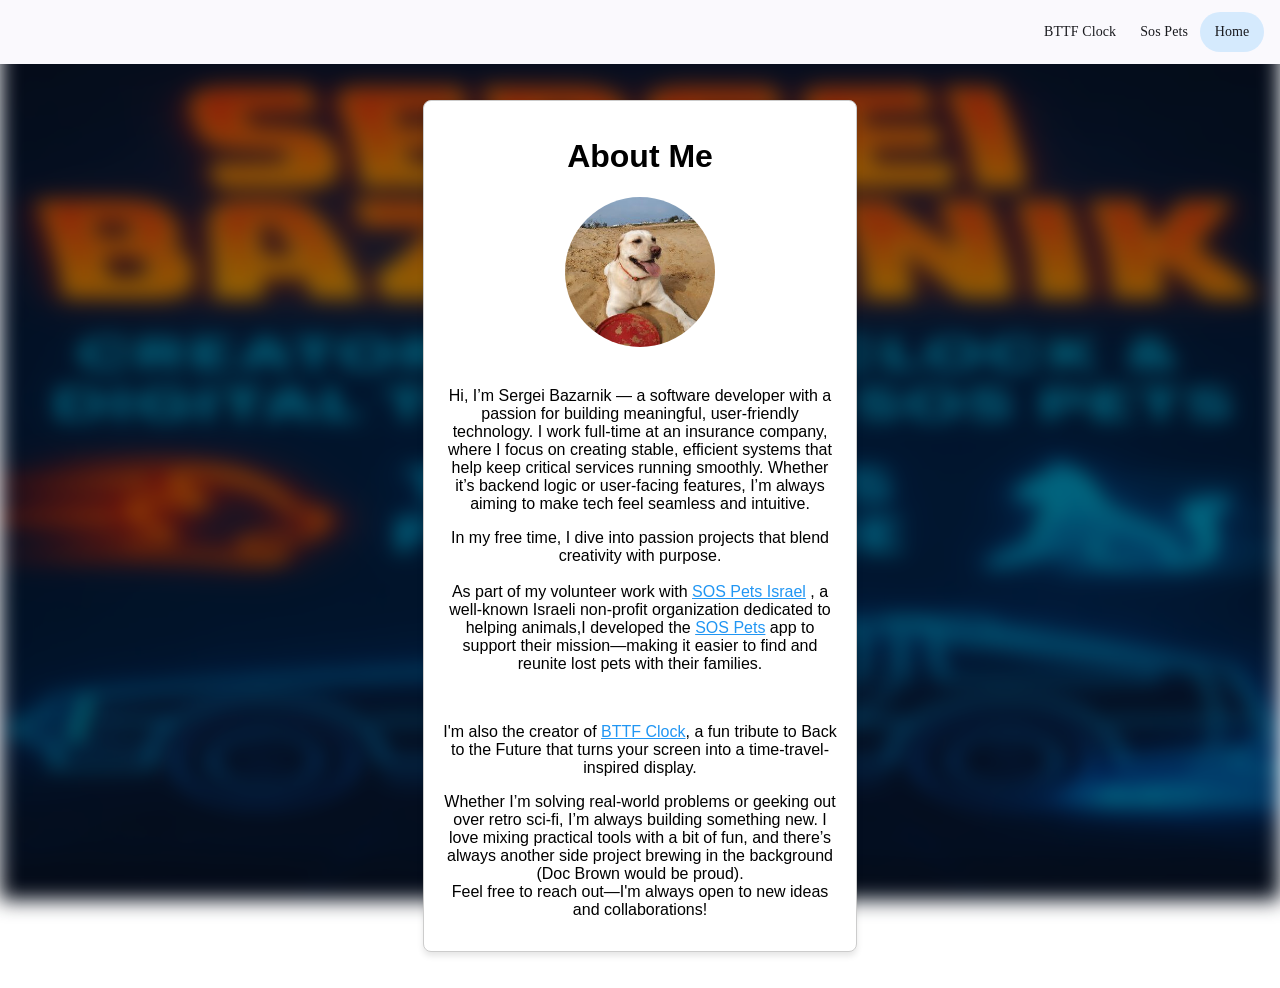
==== index.html @ aaac8e49 "Deploy 7b51c1b11f70f25786cac6f94bfe6b4cd865cd86" ====
<!doctype html>
<html lang="en" data-beasties-container>
<head><link rel="preconnect" href="https://fonts.gstatic.com" crossorigin>
  <meta charset="utf-8">
  <title>Sergei Bazarnik</title>
  <base href="/">
  <meta name="viewport" content="width=device-width, initial-scale=1">
<!-- Default (fallback) meta description -->
<meta name="description" content="Sergei Bazarnik is a software developer and creator of the BTTF Clock app. He also builds tools for SOS Pets, supporting animal rescue through technology." id="dynamic-description">


<!-- Open Graph (Facebook, LinkedIn) -->
<meta property="og:image" content="https://bazarnik.dev/assets/og_image.webp">
<meta property="og:image:type" content="image/webp">
<meta property="og:image:width" content="1200">
<meta property="og:image:height" content="630">

<meta property="og:url" content="https://bazarnik.dev/">
<meta property="og:type" content="website">
<meta property="og:title" content="Sergei Bazarnik — Developer of BTTF Clock and SOS Pets Apps">
<meta property="og:description" content="Sergei Bazarnik is the creator of the BTTF Clock app and developer of digital tools for SOS Pets. Explore time-traveling tech and meaningful software projects.">

<!-- Twitter Card -->
<meta name="twitter:image" content="https://bazarnik.dev/assets/twitter-card.webp">


<link rel="icon" type="image/x-icon" href="assets/favicon.ico">
  <style>@font-face{font-family:'Roboto';font-style:normal;font-weight:300;font-stretch:100%;font-display:swap;src:url(https://fonts.gstatic.com/s/roboto/v51/KFO7CnqEu92Fr1ME7kSn66aGLdTylUAMa3GUBGEe.woff2) format('woff2');unicode-range:U+0460-052F, U+1C80-1C8A, U+20B4, U+2DE0-2DFF, U+A640-A69F, U+FE2E-FE2F;}@font-face{font-family:'Roboto';font-style:normal;font-weight:300;font-stretch:100%;font-display:swap;src:url(https://fonts.gstatic.com/s/roboto/v51/KFO7CnqEu92Fr1ME7kSn66aGLdTylUAMa3iUBGEe.woff2) format('woff2');unicode-range:U+0301, U+0400-045F, U+0490-0491, U+04B0-04B1, U+2116;}@font-face{font-family:'Roboto';font-style:normal;font-weight:300;font-stretch:100%;font-display:swap;src:url(https://fonts.gstatic.com/s/roboto/v51/KFO7CnqEu92Fr1ME7kSn66aGLdTylUAMa3CUBGEe.woff2) format('woff2');unicode-range:U+1F00-1FFF;}@font-face{font-family:'Roboto';font-style:normal;font-weight:300;font-stretch:100%;font-display:swap;src:url(https://fonts.gstatic.com/s/roboto/v51/KFO7CnqEu92Fr1ME7kSn66aGLdTylUAMa3-UBGEe.woff2) format('woff2');unicode-range:U+0370-0377, U+037A-037F, U+0384-038A, U+038C, U+038E-03A1, U+03A3-03FF;}@font-face{font-family:'Roboto';font-style:normal;font-weight:300;font-stretch:100%;font-display:swap;src:url(https://fonts.gstatic.com/s/roboto/v51/KFO7CnqEu92Fr1ME7kSn66aGLdTylUAMawCUBGEe.woff2) format('woff2');unicode-range:U+0302-0303, U+0305, U+0307-0308, U+0310, U+0312, U+0315, U+031A, U+0326-0327, U+032C, U+032F-0330, U+0332-0333, U+0338, U+033A, U+0346, U+034D, U+0391-03A1, U+03A3-03A9, U+03B1-03C9, U+03D1, U+03D5-03D6, U+03F0-03F1, U+03F4-03F5, U+2016-2017, U+2034-2038, U+203C, U+2040, U+2043, U+2047, U+2050, U+2057, U+205F, U+2070-2071, U+2074-208E, U+2090-209C, U+20D0-20DC, U+20E1, U+20E5-20EF, U+2100-2112, U+2114-2115, U+2117-2121, U+2123-214F, U+2190, U+2192, U+2194-21AE, U+21B0-21E5, U+21F1-21F2, U+21F4-2211, U+2213-2214, U+2216-22FF, U+2308-230B, U+2310, U+2319, U+231C-2321, U+2336-237A, U+237C, U+2395, U+239B-23B7, U+23D0, U+23DC-23E1, U+2474-2475, U+25AF, U+25B3, U+25B7, U+25BD, U+25C1, U+25CA, U+25CC, U+25FB, U+266D-266F, U+27C0-27FF, U+2900-2AFF, U+2B0E-2B11, U+2B30-2B4C, U+2BFE, U+3030, U+FF5B, U+FF5D, U+1D400-1D7FF, U+1EE00-1EEFF;}@font-face{font-family:'Roboto';font-style:normal;font-weight:300;font-stretch:100%;font-display:swap;src:url(https://fonts.gstatic.com/s/roboto/v51/KFO7CnqEu92Fr1ME7kSn66aGLdTylUAMaxKUBGEe.woff2) format('woff2');unicode-range:U+0001-000C, U+000E-001F, U+007F-009F, U+20DD-20E0, U+20E2-20E4, U+2150-218F, U+2190, U+2192, U+2194-2199, U+21AF, U+21E6-21F0, U+21F3, U+2218-2219, U+2299, U+22C4-22C6, U+2300-243F, U+2440-244A, U+2460-24FF, U+25A0-27BF, U+2800-28FF, U+2921-2922, U+2981, U+29BF, U+29EB, U+2B00-2BFF, U+4DC0-4DFF, U+FFF9-FFFB, U+10140-1018E, U+10190-1019C, U+101A0, U+101D0-101FD, U+102E0-102FB, U+10E60-10E7E, U+1D2C0-1D2D3, U+1D2E0-1D37F, U+1F000-1F0FF, U+1F100-1F1AD, U+1F1E6-1F1FF, U+1F30D-1F30F, U+1F315, U+1F31C, U+1F31E, U+1F320-1F32C, U+1F336, U+1F378, U+1F37D, U+1F382, U+1F393-1F39F, U+1F3A7-1F3A8, U+1F3AC-1F3AF, U+1F3C2, U+1F3C4-1F3C6, U+1F3CA-1F3CE, U+1F3D4-1F3E0, U+1F3ED, U+1F3F1-1F3F3, U+1F3F5-1F3F7, U+1F408, U+1F415, U+1F41F, U+1F426, U+1F43F, U+1F441-1F442, U+1F444, U+1F446-1F449, U+1F44C-1F44E, U+1F453, U+1F46A, U+1F47D, U+1F4A3, U+1F4B0, U+1F4B3, U+1F4B9, U+1F4BB, U+1F4BF, U+1F4C8-1F4CB, U+1F4D6, U+1F4DA, U+1F4DF, U+1F4E3-1F4E6, U+1F4EA-1F4ED, U+1F4F7, U+1F4F9-1F4FB, U+1F4FD-1F4FE, U+1F503, U+1F507-1F50B, U+1F50D, U+1F512-1F513, U+1F53E-1F54A, U+1F54F-1F5FA, U+1F610, U+1F650-1F67F, U+1F687, U+1F68D, U+1F691, U+1F694, U+1F698, U+1F6AD, U+1F6B2, U+1F6B9-1F6BA, U+1F6BC, U+1F6C6-1F6CF, U+1F6D3-1F6D7, U+1F6E0-1F6EA, U+1F6F0-1F6F3, U+1F6F7-1F6FC, U+1F700-1F7FF, U+1F800-1F80B, U+1F810-1F847, U+1F850-1F859, U+1F860-1F887, U+1F890-1F8AD, U+1F8B0-1F8BB, U+1F8C0-1F8C1, U+1F900-1F90B, U+1F93B, U+1F946, U+1F984, U+1F996, U+1F9E9, U+1FA00-1FA6F, U+1FA70-1FA7C, U+1FA80-1FA89, U+1FA8F-1FAC6, U+1FACE-1FADC, U+1FADF-1FAE9, U+1FAF0-1FAF8, U+1FB00-1FBFF;}@font-face{font-family:'Roboto';font-style:normal;font-weight:300;font-stretch:100%;font-display:swap;src:url(https://fonts.gstatic.com/s/roboto/v51/KFO7CnqEu92Fr1ME7kSn66aGLdTylUAMa3OUBGEe.woff2) format('woff2');unicode-range:U+0102-0103, U+0110-0111, U+0128-0129, U+0168-0169, U+01A0-01A1, U+01AF-01B0, U+0300-0301, U+0303-0304, U+0308-0309, U+0323, U+0329, U+1EA0-1EF9, U+20AB;}@font-face{font-family:'Roboto';font-style:normal;font-weight:300;font-stretch:100%;font-display:swap;src:url(https://fonts.gstatic.com/s/roboto/v51/KFO7CnqEu92Fr1ME7kSn66aGLdTylUAMa3KUBGEe.woff2) format('woff2');unicode-range:U+0100-02BA, U+02BD-02C5, U+02C7-02CC, U+02CE-02D7, U+02DD-02FF, U+0304, U+0308, U+0329, U+1D00-1DBF, U+1E00-1E9F, U+1EF2-1EFF, U+2020, U+20A0-20AB, U+20AD-20C0, U+2113, U+2C60-2C7F, U+A720-A7FF;}@font-face{font-family:'Roboto';font-style:normal;font-weight:300;font-stretch:100%;font-display:swap;src:url(https://fonts.gstatic.com/s/roboto/v51/KFO7CnqEu92Fr1ME7kSn66aGLdTylUAMa3yUBA.woff2) format('woff2');unicode-range:U+0000-00FF, U+0131, U+0152-0153, U+02BB-02BC, U+02C6, U+02DA, U+02DC, U+0304, U+0308, U+0329, U+2000-206F, U+20AC, U+2122, U+2191, U+2193, U+2212, U+2215, U+FEFF, U+FFFD;}@font-face{font-family:'Roboto';font-style:normal;font-weight:400;font-stretch:100%;font-display:swap;src:url(https://fonts.gstatic.com/s/roboto/v51/KFO7CnqEu92Fr1ME7kSn66aGLdTylUAMa3GUBGEe.woff2) format('woff2');unicode-range:U+0460-052F, U+1C80-1C8A, U+20B4, U+2DE0-2DFF, U+A640-A69F, U+FE2E-FE2F;}@font-face{font-family:'Roboto';font-style:normal;font-weight:400;font-stretch:100%;font-display:swap;src:url(https://fonts.gstatic.com/s/roboto/v51/KFO7CnqEu92Fr1ME7kSn66aGLdTylUAMa3iUBGEe.woff2) format('woff2');unicode-range:U+0301, U+0400-045F, U+0490-0491, U+04B0-04B1, U+2116;}@font-face{font-family:'Roboto';font-style:normal;font-weight:400;font-stretch:100%;font-display:swap;src:url(https://fonts.gstatic.com/s/roboto/v51/KFO7CnqEu92Fr1ME7kSn66aGLdTylUAMa3CUBGEe.woff2) format('woff2');unicode-range:U+1F00-1FFF;}@font-face{font-family:'Roboto';font-style:normal;font-weight:400;font-stretch:100%;font-display:swap;src:url(https://fonts.gstatic.com/s/roboto/v51/KFO7CnqEu92Fr1ME7kSn66aGLdTylUAMa3-UBGEe.woff2) format('woff2');unicode-range:U+0370-0377, U+037A-037F, U+0384-038A, U+038C, U+038E-03A1, U+03A3-03FF;}@font-face{font-family:'Roboto';font-style:normal;font-weight:400;font-stretch:100%;font-display:swap;src:url(https://fonts.gstatic.com/s/roboto/v51/KFO7CnqEu92Fr1ME7kSn66aGLdTylUAMawCUBGEe.woff2) format('woff2');unicode-range:U+0302-0303, U+0305, U+0307-0308, U+0310, U+0312, U+0315, U+031A, U+0326-0327, U+032C, U+032F-0330, U+0332-0333, U+0338, U+033A, U+0346, U+034D, U+0391-03A1, U+03A3-03A9, U+03B1-03C9, U+03D1, U+03D5-03D6, U+03F0-03F1, U+03F4-03F5, U+2016-2017, U+2034-2038, U+203C, U+2040, U+2043, U+2047, U+2050, U+2057, U+205F, U+2070-2071, U+2074-208E, U+2090-209C, U+20D0-20DC, U+20E1, U+20E5-20EF, U+2100-2112, U+2114-2115, U+2117-2121, U+2123-214F, U+2190, U+2192, U+2194-21AE, U+21B0-21E5, U+21F1-21F2, U+21F4-2211, U+2213-2214, U+2216-22FF, U+2308-230B, U+2310, U+2319, U+231C-2321, U+2336-237A, U+237C, U+2395, U+239B-23B7, U+23D0, U+23DC-23E1, U+2474-2475, U+25AF, U+25B3, U+25B7, U+25BD, U+25C1, U+25CA, U+25CC, U+25FB, U+266D-266F, U+27C0-27FF, U+2900-2AFF, U+2B0E-2B11, U+2B30-2B4C, U+2BFE, U+3030, U+FF5B, U+FF5D, U+1D400-1D7FF, U+1EE00-1EEFF;}@font-face{font-family:'Roboto';font-style:normal;font-weight:400;font-stretch:100%;font-display:swap;src:url(https://fonts.gstatic.com/s/roboto/v51/KFO7CnqEu92Fr1ME7kSn66aGLdTylUAMaxKUBGEe.woff2) format('woff2');unicode-range:U+0001-000C, U+000E-001F, U+007F-009F, U+20DD-20E0, U+20E2-20E4, U+2150-218F, U+2190, U+2192, U+2194-2199, U+21AF, U+21E6-21F0, U+21F3, U+2218-2219, U+2299, U+22C4-22C6, U+2300-243F, U+2440-244A, U+2460-24FF, U+25A0-27BF, U+2800-28FF, U+2921-2922, U+2981, U+29BF, U+29EB, U+2B00-2BFF, U+4DC0-4DFF, U+FFF9-FFFB, U+10140-1018E, U+10190-1019C, U+101A0, U+101D0-101FD, U+102E0-102FB, U+10E60-10E7E, U+1D2C0-1D2D3, U+1D2E0-1D37F, U+1F000-1F0FF, U+1F100-1F1AD, U+1F1E6-1F1FF, U+1F30D-1F30F, U+1F315, U+1F31C, U+1F31E, U+1F320-1F32C, U+1F336, U+1F378, U+1F37D, U+1F382, U+1F393-1F39F, U+1F3A7-1F3A8, U+1F3AC-1F3AF, U+1F3C2, U+1F3C4-1F3C6, U+1F3CA-1F3CE, U+1F3D4-1F3E0, U+1F3ED, U+1F3F1-1F3F3, U+1F3F5-1F3F7, U+1F408, U+1F415, U+1F41F, U+1F426, U+1F43F, U+1F441-1F442, U+1F444, U+1F446-1F449, U+1F44C-1F44E, U+1F453, U+1F46A, U+1F47D, U+1F4A3, U+1F4B0, U+1F4B3, U+1F4B9, U+1F4BB, U+1F4BF, U+1F4C8-1F4CB, U+1F4D6, U+1F4DA, U+1F4DF, U+1F4E3-1F4E6, U+1F4EA-1F4ED, U+1F4F7, U+1F4F9-1F4FB, U+1F4FD-1F4FE, U+1F503, U+1F507-1F50B, U+1F50D, U+1F512-1F513, U+1F53E-1F54A, U+1F54F-1F5FA, U+1F610, U+1F650-1F67F, U+1F687, U+1F68D, U+1F691, U+1F694, U+1F698, U+1F6AD, U+1F6B2, U+1F6B9-1F6BA, U+1F6BC, U+1F6C6-1F6CF, U+1F6D3-1F6D7, U+1F6E0-1F6EA, U+1F6F0-1F6F3, U+1F6F7-1F6FC, U+1F700-1F7FF, U+1F800-1F80B, U+1F810-1F847, U+1F850-1F859, U+1F860-1F887, U+1F890-1F8AD, U+1F8B0-1F8BB, U+1F8C0-1F8C1, U+1F900-1F90B, U+1F93B, U+1F946, U+1F984, U+1F996, U+1F9E9, U+1FA00-1FA6F, U+1FA70-1FA7C, U+1FA80-1FA89, U+1FA8F-1FAC6, U+1FACE-1FADC, U+1FADF-1FAE9, U+1FAF0-1FAF8, U+1FB00-1FBFF;}@font-face{font-family:'Roboto';font-style:normal;font-weight:400;font-stretch:100%;font-display:swap;src:url(https://fonts.gstatic.com/s/roboto/v51/KFO7CnqEu92Fr1ME7kSn66aGLdTylUAMa3OUBGEe.woff2) format('woff2');unicode-range:U+0102-0103, U+0110-0111, U+0128-0129, U+0168-0169, U+01A0-01A1, U+01AF-01B0, U+0300-0301, U+0303-0304, U+0308-0309, U+0323, U+0329, U+1EA0-1EF9, U+20AB;}@font-face{font-family:'Roboto';font-style:normal;font-weight:400;font-stretch:100%;font-display:swap;src:url(https://fonts.gstatic.com/s/roboto/v51/KFO7CnqEu92Fr1ME7kSn66aGLdTylUAMa3KUBGEe.woff2) format('woff2');unicode-range:U+0100-02BA, U+02BD-02C5, U+02C7-02CC, U+02CE-02D7, U+02DD-02FF, U+0304, U+0308, U+0329, U+1D00-1DBF, U+1E00-1E9F, U+1EF2-1EFF, U+2020, U+20A0-20AB, U+20AD-20C0, U+2113, U+2C60-2C7F, U+A720-A7FF;}@font-face{font-family:'Roboto';font-style:normal;font-weight:400;font-stretch:100%;font-display:swap;src:url(https://fonts.gstatic.com/s/roboto/v51/KFO7CnqEu92Fr1ME7kSn66aGLdTylUAMa3yUBA.woff2) format('woff2');unicode-range:U+0000-00FF, U+0131, U+0152-0153, U+02BB-02BC, U+02C6, U+02DA, U+02DC, U+0304, U+0308, U+0329, U+2000-206F, U+20AC, U+2122, U+2191, U+2193, U+2212, U+2215, U+FEFF, U+FFFD;}@font-face{font-family:'Roboto';font-style:normal;font-weight:500;font-stretch:100%;font-display:swap;src:url(https://fonts.gstatic.com/s/roboto/v51/KFO7CnqEu92Fr1ME7kSn66aGLdTylUAMa3GUBGEe.woff2) format('woff2');unicode-range:U+0460-052F, U+1C80-1C8A, U+20B4, U+2DE0-2DFF, U+A640-A69F, U+FE2E-FE2F;}@font-face{font-family:'Roboto';font-style:normal;font-weight:500;font-stretch:100%;font-display:swap;src:url(https://fonts.gstatic.com/s/roboto/v51/KFO7CnqEu92Fr1ME7kSn66aGLdTylUAMa3iUBGEe.woff2) format('woff2');unicode-range:U+0301, U+0400-045F, U+0490-0491, U+04B0-04B1, U+2116;}@font-face{font-family:'Roboto';font-style:normal;font-weight:500;font-stretch:100%;font-display:swap;src:url(https://fonts.gstatic.com/s/roboto/v51/KFO7CnqEu92Fr1ME7kSn66aGLdTylUAMa3CUBGEe.woff2) format('woff2');unicode-range:U+1F00-1FFF;}@font-face{font-family:'Roboto';font-style:normal;font-weight:500;font-stretch:100%;font-display:swap;src:url(https://fonts.gstatic.com/s/roboto/v51/KFO7CnqEu92Fr1ME7kSn66aGLdTylUAMa3-UBGEe.woff2) format('woff2');unicode-range:U+0370-0377, U+037A-037F, U+0384-038A, U+038C, U+038E-03A1, U+03A3-03FF;}@font-face{font-family:'Roboto';font-style:normal;font-weight:500;font-stretch:100%;font-display:swap;src:url(https://fonts.gstatic.com/s/roboto/v51/KFO7CnqEu92Fr1ME7kSn66aGLdTylUAMawCUBGEe.woff2) format('woff2');unicode-range:U+0302-0303, U+0305, U+0307-0308, U+0310, U+0312, U+0315, U+031A, U+0326-0327, U+032C, U+032F-0330, U+0332-0333, U+0338, U+033A, U+0346, U+034D, U+0391-03A1, U+03A3-03A9, U+03B1-03C9, U+03D1, U+03D5-03D6, U+03F0-03F1, U+03F4-03F5, U+2016-2017, U+2034-2038, U+203C, U+2040, U+2043, U+2047, U+2050, U+2057, U+205F, U+2070-2071, U+2074-208E, U+2090-209C, U+20D0-20DC, U+20E1, U+20E5-20EF, U+2100-2112, U+2114-2115, U+2117-2121, U+2123-214F, U+2190, U+2192, U+2194-21AE, U+21B0-21E5, U+21F1-21F2, U+21F4-2211, U+2213-2214, U+2216-22FF, U+2308-230B, U+2310, U+2319, U+231C-2321, U+2336-237A, U+237C, U+2395, U+239B-23B7, U+23D0, U+23DC-23E1, U+2474-2475, U+25AF, U+25B3, U+25B7, U+25BD, U+25C1, U+25CA, U+25CC, U+25FB, U+266D-266F, U+27C0-27FF, U+2900-2AFF, U+2B0E-2B11, U+2B30-2B4C, U+2BFE, U+3030, U+FF5B, U+FF5D, U+1D400-1D7FF, U+1EE00-1EEFF;}@font-face{font-family:'Roboto';font-style:normal;font-weight:500;font-stretch:100%;font-display:swap;src:url(https://fonts.gstatic.com/s/roboto/v51/KFO7CnqEu92Fr1ME7kSn66aGLdTylUAMaxKUBGEe.woff2) format('woff2');unicode-range:U+0001-000C, U+000E-001F, U+007F-009F, U+20DD-20E0, U+20E2-20E4, U+2150-218F, U+2190, U+2192, U+2194-2199, U+21AF, U+21E6-21F0, U+21F3, U+2218-2219, U+2299, U+22C4-22C6, U+2300-243F, U+2440-244A, U+2460-24FF, U+25A0-27BF, U+2800-28FF, U+2921-2922, U+2981, U+29BF, U+29EB, U+2B00-2BFF, U+4DC0-4DFF, U+FFF9-FFFB, U+10140-1018E, U+10190-1019C, U+101A0, U+101D0-101FD, U+102E0-102FB, U+10E60-10E7E, U+1D2C0-1D2D3, U+1D2E0-1D37F, U+1F000-1F0FF, U+1F100-1F1AD, U+1F1E6-1F1FF, U+1F30D-1F30F, U+1F315, U+1F31C, U+1F31E, U+1F320-1F32C, U+1F336, U+1F378, U+1F37D, U+1F382, U+1F393-1F39F, U+1F3A7-1F3A8, U+1F3AC-1F3AF, U+1F3C2, U+1F3C4-1F3C6, U+1F3CA-1F3CE, U+1F3D4-1F3E0, U+1F3ED, U+1F3F1-1F3F3, U+1F3F5-1F3F7, U+1F408, U+1F415, U+1F41F, U+1F426, U+1F43F, U+1F441-1F442, U+1F444, U+1F446-1F449, U+1F44C-1F44E, U+1F453, U+1F46A, U+1F47D, U+1F4A3, U+1F4B0, U+1F4B3, U+1F4B9, U+1F4BB, U+1F4BF, U+1F4C8-1F4CB, U+1F4D6, U+1F4DA, U+1F4DF, U+1F4E3-1F4E6, U+1F4EA-1F4ED, U+1F4F7, U+1F4F9-1F4FB, U+1F4FD-1F4FE, U+1F503, U+1F507-1F50B, U+1F50D, U+1F512-1F513, U+1F53E-1F54A, U+1F54F-1F5FA, U+1F610, U+1F650-1F67F, U+1F687, U+1F68D, U+1F691, U+1F694, U+1F698, U+1F6AD, U+1F6B2, U+1F6B9-1F6BA, U+1F6BC, U+1F6C6-1F6CF, U+1F6D3-1F6D7, U+1F6E0-1F6EA, U+1F6F0-1F6F3, U+1F6F7-1F6FC, U+1F700-1F7FF, U+1F800-1F80B, U+1F810-1F847, U+1F850-1F859, U+1F860-1F887, U+1F890-1F8AD, U+1F8B0-1F8BB, U+1F8C0-1F8C1, U+1F900-1F90B, U+1F93B, U+1F946, U+1F984, U+1F996, U+1F9E9, U+1FA00-1FA6F, U+1FA70-1FA7C, U+1FA80-1FA89, U+1FA8F-1FAC6, U+1FACE-1FADC, U+1FADF-1FAE9, U+1FAF0-1FAF8, U+1FB00-1FBFF;}@font-face{font-family:'Roboto';font-style:normal;font-weight:500;font-stretch:100%;font-display:swap;src:url(https://fonts.gstatic.com/s/roboto/v51/KFO7CnqEu92Fr1ME7kSn66aGLdTylUAMa3OUBGEe.woff2) format('woff2');unicode-range:U+0102-0103, U+0110-0111, U+0128-0129, U+0168-0169, U+01A0-01A1, U+01AF-01B0, U+0300-0301, U+0303-0304, U+0308-0309, U+0323, U+0329, U+1EA0-1EF9, U+20AB;}@font-face{font-family:'Roboto';font-style:normal;font-weight:500;font-stretch:100%;font-display:swap;src:url(https://fonts.gstatic.com/s/roboto/v51/KFO7CnqEu92Fr1ME7kSn66aGLdTylUAMa3KUBGEe.woff2) format('woff2');unicode-range:U+0100-02BA, U+02BD-02C5, U+02C7-02CC, U+02CE-02D7, U+02DD-02FF, U+0304, U+0308, U+0329, U+1D00-1DBF, U+1E00-1E9F, U+1EF2-1EFF, U+2020, U+20A0-20AB, U+20AD-20C0, U+2113, U+2C60-2C7F, U+A720-A7FF;}@font-face{font-family:'Roboto';font-style:normal;font-weight:500;font-stretch:100%;font-display:swap;src:url(https://fonts.gstatic.com/s/roboto/v51/KFO7CnqEu92Fr1ME7kSn66aGLdTylUAMa3yUBA.woff2) format('woff2');unicode-range:U+0000-00FF, U+0131, U+0152-0153, U+02BB-02BC, U+02C6, U+02DA, U+02DC, U+0304, U+0308, U+0329, U+2000-206F, U+20AC, U+2122, U+2191, U+2193, U+2212, U+2215, U+FEFF, U+FFFD;}</style>
  <style>@font-face{font-family:'Material Icons';font-style:normal;font-weight:400;src:url(https://fonts.gstatic.com/s/materialicons/v145/flUhRq6tzZclQEJ-Vdg-IuiaDsNc.woff2) format('woff2');}.material-icons{font-family:'Material Icons';font-weight:normal;font-style:normal;font-size:24px;line-height:1;letter-spacing:normal;text-transform:none;display:inline-block;white-space:nowrap;word-wrap:normal;direction:ltr;-webkit-font-feature-settings:'liga';-webkit-font-smoothing:antialiased;}</style>
<style>html{--mat-sys-background:#faf9fd;--mat-sys-error:#ba1a1a;--mat-sys-error-container:#ffdad6;--mat-sys-inverse-on-surface:#f2f0f4;--mat-sys-inverse-primary:#abc7ff;--mat-sys-inverse-surface:#2f3033;--mat-sys-on-background:#1a1b1f;--mat-sys-on-error:#ffffff;--mat-sys-on-error-container:#410002;--mat-sys-on-primary:#ffffff;--mat-sys-on-primary-container:#001b3f;--mat-sys-on-primary-fixed:#001b3f;--mat-sys-on-primary-fixed-variant:#00458f;--mat-sys-on-secondary:#ffffff;--mat-sys-on-secondary-container:#131c2b;--mat-sys-on-secondary-fixed:#131c2b;--mat-sys-on-secondary-fixed-variant:#3e4759;--mat-sys-on-surface:#1a1b1f;--mat-sys-on-surface-variant:#44474e;--mat-sys-on-tertiary:#ffffff;--mat-sys-on-tertiary-container:#00006e;--mat-sys-on-tertiary-fixed:#00006e;--mat-sys-on-tertiary-fixed-variant:#0000ef;--mat-sys-outline:#74777f;--mat-sys-outline-variant:#c4c6d0;--mat-sys-primary:#005cbb;--mat-sys-primary-container:#d7e3ff;--mat-sys-primary-fixed:#d7e3ff;--mat-sys-primary-fixed-dim:#abc7ff;--mat-sys-scrim:#000000;--mat-sys-secondary:#565e71;--mat-sys-secondary-container:#dae2f9;--mat-sys-secondary-fixed:#dae2f9;--mat-sys-secondary-fixed-dim:#bec6dc;--mat-sys-shadow:#000000;--mat-sys-surface:#faf9fd;--mat-sys-surface-bright:#faf9fd;--mat-sys-surface-container:#efedf0;--mat-sys-surface-container-high:#e9e7eb;--mat-sys-surface-container-highest:#e3e2e6;--mat-sys-surface-container-low:#f4f3f6;--mat-sys-surface-container-lowest:#ffffff;--mat-sys-surface-dim:#dbd9dd;--mat-sys-surface-tint:#005cbb;--mat-sys-surface-variant:#e0e2ec;--mat-sys-tertiary:#343dff;--mat-sys-tertiary-container:#e0e0ff;--mat-sys-tertiary-fixed:#e0e0ff;--mat-sys-tertiary-fixed-dim:#bec2ff;--mat-sys-neutral-variant20:#2d3038;--mat-sys-neutral10:#1a1b1f}html{--mat-sys-level0:0px 0px 0px 0px rgba(0, 0, 0, .2), 0px 0px 0px 0px rgba(0, 0, 0, .14), 0px 0px 0px 0px rgba(0, 0, 0, .12)}html{--mat-sys-level1:0px 2px 1px -1px rgba(0, 0, 0, .2), 0px 1px 1px 0px rgba(0, 0, 0, .14), 0px 1px 3px 0px rgba(0, 0, 0, .12)}html{--mat-sys-level2:0px 3px 3px -2px rgba(0, 0, 0, .2), 0px 3px 4px 0px rgba(0, 0, 0, .14), 0px 1px 8px 0px rgba(0, 0, 0, .12)}html{--mat-sys-level3:0px 3px 5px -1px rgba(0, 0, 0, .2), 0px 6px 10px 0px rgba(0, 0, 0, .14), 0px 1px 18px 0px rgba(0, 0, 0, .12)}html{--mat-sys-level4:0px 5px 5px -3px rgba(0, 0, 0, .2), 0px 8px 10px 1px rgba(0, 0, 0, .14), 0px 3px 14px 2px rgba(0, 0, 0, .12)}html{--mat-sys-level5:0px 7px 8px -4px rgba(0, 0, 0, .2), 0px 12px 17px 2px rgba(0, 0, 0, .14), 0px 5px 22px 4px rgba(0, 0, 0, .12)}html{--mat-sys-body-large:400 1rem / 1.5rem Roboto;--mat-sys-body-large-font:Roboto;--mat-sys-body-large-line-height:1.5rem;--mat-sys-body-large-size:1rem;--mat-sys-body-large-tracking:.031rem;--mat-sys-body-large-weight:400;--mat-sys-body-medium:400 .875rem / 1.25rem Roboto;--mat-sys-body-medium-font:Roboto;--mat-sys-body-medium-line-height:1.25rem;--mat-sys-body-medium-size:.875rem;--mat-sys-body-medium-tracking:.016rem;--mat-sys-body-medium-weight:400;--mat-sys-body-small:400 .75rem / 1rem Roboto;--mat-sys-body-small-font:Roboto;--mat-sys-body-small-line-height:1rem;--mat-sys-body-small-size:.75rem;--mat-sys-body-small-tracking:.025rem;--mat-sys-body-small-weight:400;--mat-sys-display-large:400 3.562rem / 4rem Roboto;--mat-sys-display-large-font:Roboto;--mat-sys-display-large-line-height:4rem;--mat-sys-display-large-size:3.562rem;--mat-sys-display-large-tracking:-.016rem;--mat-sys-display-large-weight:400;--mat-sys-display-medium:400 2.812rem / 3.25rem Roboto;--mat-sys-display-medium-font:Roboto;--mat-sys-display-medium-line-height:3.25rem;--mat-sys-display-medium-size:2.812rem;--mat-sys-display-medium-tracking:0;--mat-sys-display-medium-weight:400;--mat-sys-display-small:400 2.25rem / 2.75rem Roboto;--mat-sys-display-small-font:Roboto;--mat-sys-display-small-line-height:2.75rem;--mat-sys-display-small-size:2.25rem;--mat-sys-display-small-tracking:0;--mat-sys-display-small-weight:400;--mat-sys-headline-large:400 2rem / 2.5rem Roboto;--mat-sys-headline-large-font:Roboto;--mat-sys-headline-large-line-height:2.5rem;--mat-sys-headline-large-size:2rem;--mat-sys-headline-large-tracking:0;--mat-sys-headline-large-weight:400;--mat-sys-headline-medium:400 1.75rem / 2.25rem Roboto;--mat-sys-headline-medium-font:Roboto;--mat-sys-headline-medium-line-height:2.25rem;--mat-sys-headline-medium-size:1.75rem;--mat-sys-headline-medium-tracking:0;--mat-sys-headline-medium-weight:400;--mat-sys-headline-small:400 1.5rem / 2rem Roboto;--mat-sys-headline-small-font:Roboto;--mat-sys-headline-small-line-height:2rem;--mat-sys-headline-small-size:1.5rem;--mat-sys-headline-small-tracking:0;--mat-sys-headline-small-weight:400;--mat-sys-label-large:500 .875rem / 1.25rem Roboto;--mat-sys-label-large-font:Roboto;--mat-sys-label-large-line-height:1.25rem;--mat-sys-label-large-size:.875rem;--mat-sys-label-large-tracking:.006rem;--mat-sys-label-large-weight:500;--mat-sys-label-large-weight-prominent:700;--mat-sys-label-medium:500 .75rem / 1rem Roboto;--mat-sys-label-medium-font:Roboto;--mat-sys-label-medium-line-height:1rem;--mat-sys-label-medium-size:.75rem;--mat-sys-label-medium-tracking:.031rem;--mat-sys-label-medium-weight:500;--mat-sys-label-medium-weight-prominent:700;--mat-sys-label-small:500 .688rem / 1rem Roboto;--mat-sys-label-small-font:Roboto;--mat-sys-label-small-line-height:1rem;--mat-sys-label-small-size:.688rem;--mat-sys-label-small-tracking:.031rem;--mat-sys-label-small-weight:500;--mat-sys-title-large:400 1.375rem / 1.75rem Roboto;--mat-sys-title-large-font:Roboto;--mat-sys-title-large-line-height:1.75rem;--mat-sys-title-large-size:1.375rem;--mat-sys-title-large-tracking:0;--mat-sys-title-large-weight:400;--mat-sys-title-medium:500 1rem / 1.5rem Roboto;--mat-sys-title-medium-font:Roboto;--mat-sys-title-medium-line-height:1.5rem;--mat-sys-title-medium-size:1rem;--mat-sys-title-medium-tracking:.009rem;--mat-sys-title-medium-weight:500;--mat-sys-title-small:500 .875rem / 1.25rem Roboto;--mat-sys-title-small-font:Roboto;--mat-sys-title-small-line-height:1.25rem;--mat-sys-title-small-size:.875rem;--mat-sys-title-small-tracking:.006rem;--mat-sys-title-small-weight:500}html{--mat-sys-corner-extra-large:28px;--mat-sys-corner-extra-large-top:28px 28px 0 0;--mat-sys-corner-extra-small:4px;--mat-sys-corner-extra-small-top:4px 4px 0 0;--mat-sys-corner-full:9999px;--mat-sys-corner-large:16px;--mat-sys-corner-large-end:0 16px 16px 0;--mat-sys-corner-large-start:16px 0 0 16px;--mat-sys-corner-large-top:16px 16px 0 0;--mat-sys-corner-medium:12px;--mat-sys-corner-none:0;--mat-sys-corner-small:8px}html{--mat-sys-dragged-state-layer-opacity:.16;--mat-sys-focus-state-layer-opacity:.12;--mat-sys-hover-state-layer-opacity:.08;--mat-sys-pressed-state-layer-opacity:.12}html,body{height:100%}body{margin:0;font-family:Roboto,Helvetica Neue,sans-serif}html{overflow-y:scroll}</style><link rel="stylesheet" href="styles-27AC4ARD.css" media="print" onload="this.media='all'"><noscript><link rel="stylesheet" href="styles-27AC4ARD.css"></noscript></head>

<body class="mat-typography">
  <app-root></app-root>
<link rel="modulepreload" href="chunk-IHS64O62.js"><script src="polyfills-LC3OKXYN.js" type="module"></script><script src="main-DA4S7MY3.js" type="module"></script></body>
</html>
---- styles-27AC4ARD.css ----
html{--mat-sys-background: #faf9fd;--mat-sys-error: #ba1a1a;--mat-sys-error-container: #ffdad6;--mat-sys-inverse-on-surface: #f2f0f4;--mat-sys-inverse-primary: #abc7ff;--mat-sys-inverse-surface: #2f3033;--mat-sys-on-background: #1a1b1f;--mat-sys-on-error: #ffffff;--mat-sys-on-error-container: #410002;--mat-sys-on-primary: #ffffff;--mat-sys-on-primary-container: #001b3f;--mat-sys-on-primary-fixed: #001b3f;--mat-sys-on-primary-fixed-variant: #00458f;--mat-sys-on-secondary: #ffffff;--mat-sys-on-secondary-container: #131c2b;--mat-sys-on-secondary-fixed: #131c2b;--mat-sys-on-secondary-fixed-variant: #3e4759;--mat-sys-on-surface: #1a1b1f;--mat-sys-on-surface-variant: #44474e;--mat-sys-on-tertiary: #ffffff;--mat-sys-on-tertiary-container: #00006e;--mat-sys-on-tertiary-fixed: #00006e;--mat-sys-on-tertiary-fixed-variant: #0000ef;--mat-sys-outline: #74777f;--mat-sys-outline-variant: #c4c6d0;--mat-sys-primary: #005cbb;--mat-sys-primary-container: #d7e3ff;--mat-sys-primary-fixed: #d7e3ff;--mat-sys-primary-fixed-dim: #abc7ff;--mat-sys-scrim: #000000;--mat-sys-secondary: #565e71;--mat-sys-secondary-container: #dae2f9;--mat-sys-secondary-fixed: #dae2f9;--mat-sys-secondary-fixed-dim: #bec6dc;--mat-sys-shadow: #000000;--mat-sys-surface: #faf9fd;--mat-sys-surface-bright: #faf9fd;--mat-sys-surface-container: #efedf0;--mat-sys-surface-container-high: #e9e7eb;--mat-sys-surface-container-highest: #e3e2e6;--mat-sys-surface-container-low: #f4f3f6;--mat-sys-surface-container-lowest: #ffffff;--mat-sys-surface-dim: #dbd9dd;--mat-sys-surface-tint: #005cbb;--mat-sys-surface-variant: #e0e2ec;--mat-sys-tertiary: #343dff;--mat-sys-tertiary-container: #e0e0ff;--mat-sys-tertiary-fixed: #e0e0ff;--mat-sys-tertiary-fixed-dim: #bec2ff;--mat-sys-neutral-variant20: #2d3038;--mat-sys-neutral10: #1a1b1f}html{--mat-sys-level0: 0px 0px 0px 0px rgba(0, 0, 0, .2), 0px 0px 0px 0px rgba(0, 0, 0, .14), 0px 0px 0px 0px rgba(0, 0, 0, .12)}html{--mat-sys-level1: 0px 2px 1px -1px rgba(0, 0, 0, .2), 0px 1px 1px 0px rgba(0, 0, 0, .14), 0px 1px 3px 0px rgba(0, 0, 0, .12)}html{--mat-sys-level2: 0px 3px 3px -2px rgba(0, 0, 0, .2), 0px 3px 4px 0px rgba(0, 0, 0, .14), 0px 1px 8px 0px rgba(0, 0, 0, .12)}html{--mat-sys-level3: 0px 3px 5px -1px rgba(0, 0, 0, .2), 0px 6px 10px 0px rgba(0, 0, 0, .14), 0px 1px 18px 0px rgba(0, 0, 0, .12)}html{--mat-sys-level4: 0px 5px 5px -3px rgba(0, 0, 0, .2), 0px 8px 10px 1px rgba(0, 0, 0, .14), 0px 3px 14px 2px rgba(0, 0, 0, .12)}html{--mat-sys-level5: 0px 7px 8px -4px rgba(0, 0, 0, .2), 0px 12px 17px 2px rgba(0, 0, 0, .14), 0px 5px 22px 4px rgba(0, 0, 0, .12)}html{--mat-sys-body-large: 400 1rem / 1.5rem Roboto;--mat-sys-body-large-font: Roboto;--mat-sys-body-large-line-height: 1.5rem;--mat-sys-body-large-size: 1rem;--mat-sys-body-large-tracking: .031rem;--mat-sys-body-large-weight: 400;--mat-sys-body-medium: 400 .875rem / 1.25rem Roboto;--mat-sys-body-medium-font: Roboto;--mat-sys-body-medium-line-height: 1.25rem;--mat-sys-body-medium-size: .875rem;--mat-sys-body-medium-tracking: .016rem;--mat-sys-body-medium-weight: 400;--mat-sys-body-small: 400 .75rem / 1rem Roboto;--mat-sys-body-small-font: Roboto;--mat-sys-body-small-line-height: 1rem;--mat-sys-body-small-size: .75rem;--mat-sys-body-small-tracking: .025rem;--mat-sys-body-small-weight: 400;--mat-sys-display-large: 400 3.562rem / 4rem Roboto;--mat-sys-display-large-font: Roboto;--mat-sys-display-large-line-height: 4rem;--mat-sys-display-large-size: 3.562rem;--mat-sys-display-large-tracking: -.016rem;--mat-sys-display-large-weight: 400;--mat-sys-display-medium: 400 2.812rem / 3.25rem Roboto;--mat-sys-display-medium-font: Roboto;--mat-sys-display-medium-line-height: 3.25rem;--mat-sys-display-medium-size: 2.812rem;--mat-sys-display-medium-tracking: 0;--mat-sys-display-medium-weight: 400;--mat-sys-display-small: 400 2.25rem / 2.75rem Roboto;--mat-sys-display-small-font: Roboto;--mat-sys-display-small-line-height: 2.75rem;--mat-sys-display-small-size: 2.25rem;--mat-sys-display-small-tracking: 0;--mat-sys-display-small-weight: 400;--mat-sys-headline-large: 400 2rem / 2.5rem Roboto;--mat-sys-headline-large-font: Roboto;--mat-sys-headline-large-line-height: 2.5rem;--mat-sys-headline-large-size: 2rem;--mat-sys-headline-large-tracking: 0;--mat-sys-headline-large-weight: 400;--mat-sys-headline-medium: 400 1.75rem / 2.25rem Roboto;--mat-sys-headline-medium-font: Roboto;--mat-sys-headline-medium-line-height: 2.25rem;--mat-sys-headline-medium-size: 1.75rem;--mat-sys-headline-medium-tracking: 0;--mat-sys-headline-medium-weight: 400;--mat-sys-headline-small: 400 1.5rem / 2rem Roboto;--mat-sys-headline-small-font: Roboto;--mat-sys-headline-small-line-height: 2rem;--mat-sys-headline-small-size: 1.5rem;--mat-sys-headline-small-tracking: 0;--mat-sys-headline-small-weight: 400;--mat-sys-label-large: 500 .875rem / 1.25rem Roboto;--mat-sys-label-large-font: Roboto;--mat-sys-label-large-line-height: 1.25rem;--mat-sys-label-large-size: .875rem;--mat-sys-label-large-tracking: .006rem;--mat-sys-label-large-weight: 500;--mat-sys-label-large-weight-prominent: 700;--mat-sys-label-medium: 500 .75rem / 1rem Roboto;--mat-sys-label-medium-font: Roboto;--mat-sys-label-medium-line-height: 1rem;--mat-sys-label-medium-size: .75rem;--mat-sys-label-medium-tracking: .031rem;--mat-sys-label-medium-weight: 500;--mat-sys-label-medium-weight-prominent: 700;--mat-sys-label-small: 500 .688rem / 1rem Roboto;--mat-sys-label-small-font: Roboto;--mat-sys-label-small-line-height: 1rem;--mat-sys-label-small-size: .688rem;--mat-sys-label-small-tracking: .031rem;--mat-sys-label-small-weight: 500;--mat-sys-title-large: 400 1.375rem / 1.75rem Roboto;--mat-sys-title-large-font: Roboto;--mat-sys-title-large-line-height: 1.75rem;--mat-sys-title-large-size: 1.375rem;--mat-sys-title-large-tracking: 0;--mat-sys-title-large-weight: 400;--mat-sys-title-medium: 500 1rem / 1.5rem Roboto;--mat-sys-title-medium-font: Roboto;--mat-sys-title-medium-line-height: 1.5rem;--mat-sys-title-medium-size: 1rem;--mat-sys-title-medium-tracking: .009rem;--mat-sys-title-medium-weight: 500;--mat-sys-title-small: 500 .875rem / 1.25rem Roboto;--mat-sys-title-small-font: Roboto;--mat-sys-title-small-line-height: 1.25rem;--mat-sys-title-small-size: .875rem;--mat-sys-title-small-tracking: .006rem;--mat-sys-title-small-weight: 500}html{--mat-sys-corner-extra-large: 28px;--mat-sys-corner-extra-large-top: 28px 28px 0 0;--mat-sys-corner-extra-small: 4px;--mat-sys-corner-extra-small-top: 4px 4px 0 0;--mat-sys-corner-full: 9999px;--mat-sys-corner-large: 16px;--mat-sys-corner-large-end: 0 16px 16px 0;--mat-sys-corner-large-start: 16px 0 0 16px;--mat-sys-corner-large-top: 16px 16px 0 0;--mat-sys-corner-medium: 12px;--mat-sys-corner-none: 0;--mat-sys-corner-small: 8px}html{--mat-sys-dragged-state-layer-opacity: .16;--mat-sys-focus-state-layer-opacity: .12;--mat-sys-hover-state-layer-opacity: .08;--mat-sys-pressed-state-layer-opacity: .12}html,body{height:100%}body{margin:0;font-family:Roboto,Helvetica Neue,sans-serif}html{overflow-y:scroll}
---- styles-27AC4ARD.css ----
html{--mat-sys-background: #faf9fd;--mat-sys-error: #ba1a1a;--mat-sys-error-container: #ffdad6;--mat-sys-inverse-on-surface: #f2f0f4;--mat-sys-inverse-primary: #abc7ff;--mat-sys-inverse-surface: #2f3033;--mat-sys-on-background: #1a1b1f;--mat-sys-on-error: #ffffff;--mat-sys-on-error-container: #410002;--mat-sys-on-primary: #ffffff;--mat-sys-on-primary-container: #001b3f;--mat-sys-on-primary-fixed: #001b3f;--mat-sys-on-primary-fixed-variant: #00458f;--mat-sys-on-secondary: #ffffff;--mat-sys-on-secondary-container: #131c2b;--mat-sys-on-secondary-fixed: #131c2b;--mat-sys-on-secondary-fixed-variant: #3e4759;--mat-sys-on-surface: #1a1b1f;--mat-sys-on-surface-variant: #44474e;--mat-sys-on-tertiary: #ffffff;--mat-sys-on-tertiary-container: #00006e;--mat-sys-on-tertiary-fixed: #00006e;--mat-sys-on-tertiary-fixed-variant: #0000ef;--mat-sys-outline: #74777f;--mat-sys-outline-variant: #c4c6d0;--mat-sys-primary: #005cbb;--mat-sys-primary-container: #d7e3ff;--mat-sys-primary-fixed: #d7e3ff;--mat-sys-primary-fixed-dim: #abc7ff;--mat-sys-scrim: #000000;--mat-sys-secondary: #565e71;--mat-sys-secondary-container: #dae2f9;--mat-sys-secondary-fixed: #dae2f9;--mat-sys-secondary-fixed-dim: #bec6dc;--mat-sys-shadow: #000000;--mat-sys-surface: #faf9fd;--mat-sys-surface-bright: #faf9fd;--mat-sys-surface-container: #efedf0;--mat-sys-surface-container-high: #e9e7eb;--mat-sys-surface-container-highest: #e3e2e6;--mat-sys-surface-container-low: #f4f3f6;--mat-sys-surface-container-lowest: #ffffff;--mat-sys-surface-dim: #dbd9dd;--mat-sys-surface-tint: #005cbb;--mat-sys-surface-variant: #e0e2ec;--mat-sys-tertiary: #343dff;--mat-sys-tertiary-container: #e0e0ff;--mat-sys-tertiary-fixed: #e0e0ff;--mat-sys-tertiary-fixed-dim: #bec2ff;--mat-sys-neutral-variant20: #2d3038;--mat-sys-neutral10: #1a1b1f}html{--mat-sys-level0: 0px 0px 0px 0px rgba(0, 0, 0, .2), 0px 0px 0px 0px rgba(0, 0, 0, .14), 0px 0px 0px 0px rgba(0, 0, 0, .12)}html{--mat-sys-level1: 0px 2px 1px -1px rgba(0, 0, 0, .2), 0px 1px 1px 0px rgba(0, 0, 0, .14), 0px 1px 3px 0px rgba(0, 0, 0, .12)}html{--mat-sys-level2: 0px 3px 3px -2px rgba(0, 0, 0, .2), 0px 3px 4px 0px rgba(0, 0, 0, .14), 0px 1px 8px 0px rgba(0, 0, 0, .12)}html{--mat-sys-level3: 0px 3px 5px -1px rgba(0, 0, 0, .2), 0px 6px 10px 0px rgba(0, 0, 0, .14), 0px 1px 18px 0px rgba(0, 0, 0, .12)}html{--mat-sys-level4: 0px 5px 5px -3px rgba(0, 0, 0, .2), 0px 8px 10px 1px rgba(0, 0, 0, .14), 0px 3px 14px 2px rgba(0, 0, 0, .12)}html{--mat-sys-level5: 0px 7px 8px -4px rgba(0, 0, 0, .2), 0px 12px 17px 2px rgba(0, 0, 0, .14), 0px 5px 22px 4px rgba(0, 0, 0, .12)}html{--mat-sys-body-large: 400 1rem / 1.5rem Roboto;--mat-sys-body-large-font: Roboto;--mat-sys-body-large-line-height: 1.5rem;--mat-sys-body-large-size: 1rem;--mat-sys-body-large-tracking: .031rem;--mat-sys-body-large-weight: 400;--mat-sys-body-medium: 400 .875rem / 1.25rem Roboto;--mat-sys-body-medium-font: Roboto;--mat-sys-body-medium-line-height: 1.25rem;--mat-sys-body-medium-size: .875rem;--mat-sys-body-medium-tracking: .016rem;--mat-sys-body-medium-weight: 400;--mat-sys-body-small: 400 .75rem / 1rem Roboto;--mat-sys-body-small-font: Roboto;--mat-sys-body-small-line-height: 1rem;--mat-sys-body-small-size: .75rem;--mat-sys-body-small-tracking: .025rem;--mat-sys-body-small-weight: 400;--mat-sys-display-large: 400 3.562rem / 4rem Roboto;--mat-sys-display-large-font: Roboto;--mat-sys-display-large-line-height: 4rem;--mat-sys-display-large-size: 3.562rem;--mat-sys-display-large-tracking: -.016rem;--mat-sys-display-large-weight: 400;--mat-sys-display-medium: 400 2.812rem / 3.25rem Roboto;--mat-sys-display-medium-font: Roboto;--mat-sys-display-medium-line-height: 3.25rem;--mat-sys-display-medium-size: 2.812rem;--mat-sys-display-medium-tracking: 0;--mat-sys-display-medium-weight: 400;--mat-sys-display-small: 400 2.25rem / 2.75rem Roboto;--mat-sys-display-small-font: Roboto;--mat-sys-display-small-line-height: 2.75rem;--mat-sys-display-small-size: 2.25rem;--mat-sys-display-small-tracking: 0;--mat-sys-display-small-weight: 400;--mat-sys-headline-large: 400 2rem / 2.5rem Roboto;--mat-sys-headline-large-font: Roboto;--mat-sys-headline-large-line-height: 2.5rem;--mat-sys-headline-large-size: 2rem;--mat-sys-headline-large-tracking: 0;--mat-sys-headline-large-weight: 400;--mat-sys-headline-medium: 400 1.75rem / 2.25rem Roboto;--mat-sys-headline-medium-font: Roboto;--mat-sys-headline-medium-line-height: 2.25rem;--mat-sys-headline-medium-size: 1.75rem;--mat-sys-headline-medium-tracking: 0;--mat-sys-headline-medium-weight: 400;--mat-sys-headline-small: 400 1.5rem / 2rem Roboto;--mat-sys-headline-small-font: Roboto;--mat-sys-headline-small-line-height: 2rem;--mat-sys-headline-small-size: 1.5rem;--mat-sys-headline-small-tracking: 0;--mat-sys-headline-small-weight: 400;--mat-sys-label-large: 500 .875rem / 1.25rem Roboto;--mat-sys-label-large-font: Roboto;--mat-sys-label-large-line-height: 1.25rem;--mat-sys-label-large-size: .875rem;--mat-sys-label-large-tracking: .006rem;--mat-sys-label-large-weight: 500;--mat-sys-label-large-weight-prominent: 700;--mat-sys-label-medium: 500 .75rem / 1rem Roboto;--mat-sys-label-medium-font: Roboto;--mat-sys-label-medium-line-height: 1rem;--mat-sys-label-medium-size: .75rem;--mat-sys-label-medium-tracking: .031rem;--mat-sys-label-medium-weight: 500;--mat-sys-label-medium-weight-prominent: 700;--mat-sys-label-small: 500 .688rem / 1rem Roboto;--mat-sys-label-small-font: Roboto;--mat-sys-label-small-line-height: 1rem;--mat-sys-label-small-size: .688rem;--mat-sys-label-small-tracking: .031rem;--mat-sys-label-small-weight: 500;--mat-sys-title-large: 400 1.375rem / 1.75rem Roboto;--mat-sys-title-large-font: Roboto;--mat-sys-title-large-line-height: 1.75rem;--mat-sys-title-large-size: 1.375rem;--mat-sys-title-large-tracking: 0;--mat-sys-title-large-weight: 400;--mat-sys-title-medium: 500 1rem / 1.5rem Roboto;--mat-sys-title-medium-font: Roboto;--mat-sys-title-medium-line-height: 1.5rem;--mat-sys-title-medium-size: 1rem;--mat-sys-title-medium-tracking: .009rem;--mat-sys-title-medium-weight: 500;--mat-sys-title-small: 500 .875rem / 1.25rem Roboto;--mat-sys-title-small-font: Roboto;--mat-sys-title-small-line-height: 1.25rem;--mat-sys-title-small-size: .875rem;--mat-sys-title-small-tracking: .006rem;--mat-sys-title-small-weight: 500}html{--mat-sys-corner-extra-large: 28px;--mat-sys-corner-extra-large-top: 28px 28px 0 0;--mat-sys-corner-extra-small: 4px;--mat-sys-corner-extra-small-top: 4px 4px 0 0;--mat-sys-corner-full: 9999px;--mat-sys-corner-large: 16px;--mat-sys-corner-large-end: 0 16px 16px 0;--mat-sys-corner-large-start: 16px 0 0 16px;--mat-sys-corner-large-top: 16px 16px 0 0;--mat-sys-corner-medium: 12px;--mat-sys-corner-none: 0;--mat-sys-corner-small: 8px}html{--mat-sys-dragged-state-layer-opacity: .16;--mat-sys-focus-state-layer-opacity: .12;--mat-sys-hover-state-layer-opacity: .08;--mat-sys-pressed-state-layer-opacity: .12}html,body{height:100%}body{margin:0;font-family:Roboto,Helvetica Neue,sans-serif}html{overflow-y:scroll}
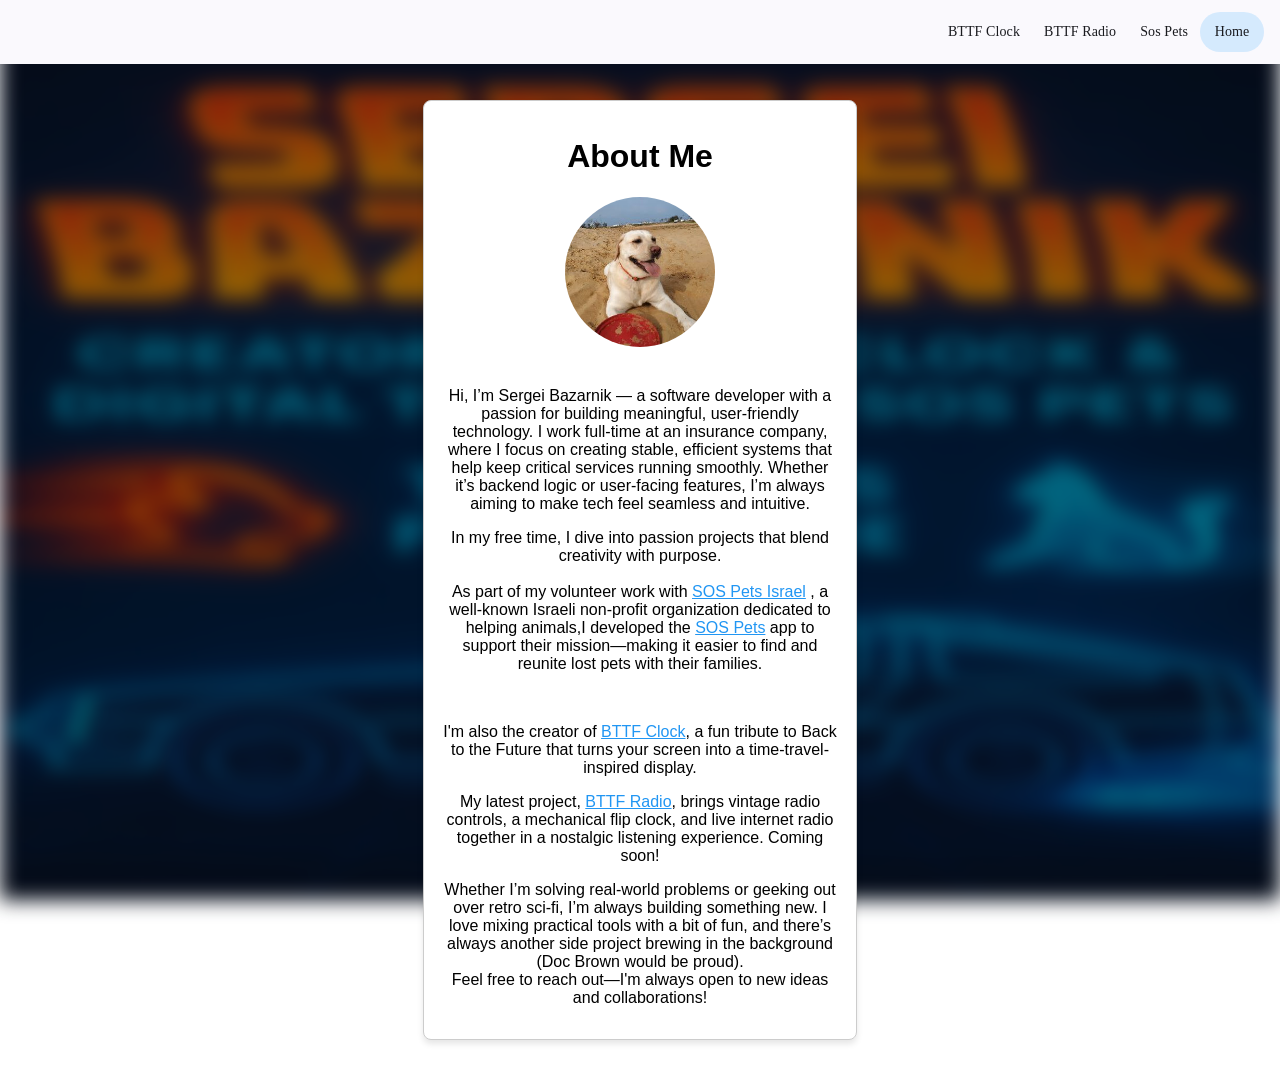
==== commit e887dad2: "Deploy d666f79d23c22e311434bce1a81ed27aafa05417" ====
--- a/index.html
+++ b/index.html
@@ -25,11 +25,11 @@
 
 
 <link rel="icon" type="image/x-icon" href="assets/favicon.ico">
-  <style>@font-face{font-family:'Roboto';font-style:normal;font-weight:300;font-stretch:100%;font-display:swap;src:url(https://fonts.gstatic.com/s/roboto/v51/KFO7CnqEu92Fr1ME7kSn66aGLdTylUAMa3GUBGEe.woff2) format('woff2');unicode-range:U+0460-052F, U+1C80-1C8A, U+20B4, U+2DE0-2DFF, U+A640-A69F, U+FE2E-FE2F;}@font-face{font-family:'Roboto';font-style:normal;font-weight:300;font-stretch:100%;font-display:swap;src:url(https://fonts.gstatic.com/s/roboto/v51/KFO7CnqEu92Fr1ME7kSn66aGLdTylUAMa3iUBGEe.woff2) format('woff2');unicode-range:U+0301, U+0400-045F, U+0490-0491, U+04B0-04B1, U+2116;}@font-face{font-family:'Roboto';font-style:normal;font-weight:300;font-stretch:100%;font-display:swap;src:url(https://fonts.gstatic.com/s/roboto/v51/KFO7CnqEu92Fr1ME7kSn66aGLdTylUAMa3CUBGEe.woff2) format('woff2');unicode-range:U+1F00-1FFF;}@font-face{font-family:'Roboto';font-style:normal;font-weight:300;font-stretch:100%;font-display:swap;src:url(https://fonts.gstatic.com/s/roboto/v51/KFO7CnqEu92Fr1ME7kSn66aGLdTylUAMa3-UBGEe.woff2) format('woff2');unicode-range:U+0370-0377, U+037A-037F, U+0384-038A, U+038C, U+038E-03A1, U+03A3-03FF;}@font-face{font-family:'Roboto';font-style:normal;font-weight:300;font-stretch:100%;font-display:swap;src:url(https://fonts.gstatic.com/s/roboto/v51/KFO7CnqEu92Fr1ME7kSn66aGLdTylUAMawCUBGEe.woff2) format('woff2');unicode-range:U+0302-0303, U+0305, U+0307-0308, U+0310, U+0312, U+0315, U+031A, U+0326-0327, U+032C, U+032F-0330, U+0332-0333, U+0338, U+033A, U+0346, U+034D, U+0391-03A1, U+03A3-03A9, U+03B1-03C9, U+03D1, U+03D5-03D6, U+03F0-03F1, U+03F4-03F5, U+2016-2017, U+2034-2038, U+203C, U+2040, U+2043, U+2047, U+2050, U+2057, U+205F, U+2070-2071, U+2074-208E, U+2090-209C, U+20D0-20DC, U+20E1, U+20E5-20EF, U+2100-2112, U+2114-2115, U+2117-2121, U+2123-214F, U+2190, U+2192, U+2194-21AE, U+21B0-21E5, U+21F1-21F2, U+21F4-2211, U+2213-2214, U+2216-22FF, U+2308-230B, U+2310, U+2319, U+231C-2321, U+2336-237A, U+237C, U+2395, U+239B-23B7, U+23D0, U+23DC-23E1, U+2474-2475, U+25AF, U+25B3, U+25B7, U+25BD, U+25C1, U+25CA, U+25CC, U+25FB, U+266D-266F, U+27C0-27FF, U+2900-2AFF, U+2B0E-2B11, U+2B30-2B4C, U+2BFE, U+3030, U+FF5B, U+FF5D, U+1D400-1D7FF, U+1EE00-1EEFF;}@font-face{font-family:'Roboto';font-style:normal;font-weight:300;font-stretch:100%;font-display:swap;src:url(https://fonts.gstatic.com/s/roboto/v51/KFO7CnqEu92Fr1ME7kSn66aGLdTylUAMaxKUBGEe.woff2) format('woff2');unicode-range:U+0001-000C, U+000E-001F, U+007F-009F, U+20DD-20E0, U+20E2-20E4, U+2150-218F, U+2190, U+2192, U+2194-2199, U+21AF, U+21E6-21F0, U+21F3, U+2218-2219, U+2299, U+22C4-22C6, U+2300-243F, U+2440-244A, U+2460-24FF, U+25A0-27BF, U+2800-28FF, U+2921-2922, U+2981, U+29BF, U+29EB, U+2B00-2BFF, U+4DC0-4DFF, U+FFF9-FFFB, U+10140-1018E, U+10190-1019C, U+101A0, U+101D0-101FD, U+102E0-102FB, U+10E60-10E7E, U+1D2C0-1D2D3, U+1D2E0-1D37F, U+1F000-1F0FF, U+1F100-1F1AD, U+1F1E6-1F1FF, U+1F30D-1F30F, U+1F315, U+1F31C, U+1F31E, U+1F320-1F32C, U+1F336, U+1F378, U+1F37D, U+1F382, U+1F393-1F39F, U+1F3A7-1F3A8, U+1F3AC-1F3AF, U+1F3C2, U+1F3C4-1F3C6, U+1F3CA-1F3CE, U+1F3D4-1F3E0, U+1F3ED, U+1F3F1-1F3F3, U+1F3F5-1F3F7, U+1F408, U+1F415, U+1F41F, U+1F426, U+1F43F, U+1F441-1F442, U+1F444, U+1F446-1F449, U+1F44C-1F44E, U+1F453, U+1F46A, U+1F47D, U+1F4A3, U+1F4B0, U+1F4B3, U+1F4B9, U+1F4BB, U+1F4BF, U+1F4C8-1F4CB, U+1F4D6, U+1F4DA, U+1F4DF, U+1F4E3-1F4E6, U+1F4EA-1F4ED, U+1F4F7, U+1F4F9-1F4FB, U+1F4FD-1F4FE, U+1F503, U+1F507-1F50B, U+1F50D, U+1F512-1F513, U+1F53E-1F54A, U+1F54F-1F5FA, U+1F610, U+1F650-1F67F, U+1F687, U+1F68D, U+1F691, U+1F694, U+1F698, U+1F6AD, U+1F6B2, U+1F6B9-1F6BA, U+1F6BC, U+1F6C6-1F6CF, U+1F6D3-1F6D7, U+1F6E0-1F6EA, U+1F6F0-1F6F3, U+1F6F7-1F6FC, U+1F700-1F7FF, U+1F800-1F80B, U+1F810-1F847, U+1F850-1F859, U+1F860-1F887, U+1F890-1F8AD, U+1F8B0-1F8BB, U+1F8C0-1F8C1, U+1F900-1F90B, U+1F93B, U+1F946, U+1F984, U+1F996, U+1F9E9, U+1FA00-1FA6F, U+1FA70-1FA7C, U+1FA80-1FA89, U+1FA8F-1FAC6, U+1FACE-1FADC, U+1FADF-1FAE9, U+1FAF0-1FAF8, U+1FB00-1FBFF;}@font-face{font-family:'Roboto';font-style:normal;font-weight:300;font-stretch:100%;font-display:swap;src:url(https://fonts.gstatic.com/s/roboto/v51/KFO7CnqEu92Fr1ME7kSn66aGLdTylUAMa3OUBGEe.woff2) format('woff2');unicode-range:U+0102-0103, U+0110-0111, U+0128-0129, U+0168-0169, U+01A0-01A1, U+01AF-01B0, U+0300-0301, U+0303-0304, U+0308-0309, U+0323, U+0329, U+1EA0-1EF9, U+20AB;}@font-face{font-family:'Roboto';font-style:normal;font-weight:300;font-stretch:100%;font-display:swap;src:url(https://fonts.gstatic.com/s/roboto/v51/KFO7CnqEu92Fr1ME7kSn66aGLdTylUAMa3KUBGEe.woff2) format('woff2');unicode-range:U+0100-02BA, U+02BD-02C5, U+02C7-02CC, U+02CE-02D7, U+02DD-02FF, U+0304, U+0308, U+0329, U+1D00-1DBF, U+1E00-1E9F, U+1EF2-1EFF, U+2020, U+20A0-20AB, U+20AD-20C0, U+2113, U+2C60-2C7F, U+A720-A7FF;}@font-face{font-family:'Roboto';font-style:normal;font-weight:300;font-stretch:100%;font-display:swap;src:url(https://fonts.gstatic.com/s/roboto/v51/KFO7CnqEu92Fr1ME7kSn66aGLdTylUAMa3yUBA.woff2) format('woff2');unicode-range:U+0000-00FF, U+0131, U+0152-0153, U+02BB-02BC, U+02C6, U+02DA, U+02DC, U+0304, U+0308, U+0329, U+2000-206F, U+20AC, U+2122, U+2191, U+2193, U+2212, U+2215, U+FEFF, U+FFFD;}@font-face{font-family:'Roboto';font-style:normal;font-weight:400;font-stretch:100%;font-display:swap;src:url(https://fonts.gstatic.com/s/roboto/v51/KFO7CnqEu92Fr1ME7kSn66aGLdTylUAMa3GUBGEe.woff2) format('woff2');unicode-range:U+0460-052F, U+1C80-1C8A, U+20B4, U+2DE0-2DFF, U+A640-A69F, U+FE2E-FE2F;}@font-face{font-family:'Roboto';font-style:normal;font-weight:400;font-stretch:100%;font-display:swap;src:url(https://fonts.gstatic.com/s/roboto/v51/KFO7CnqEu92Fr1ME7kSn66aGLdTylUAMa3iUBGEe.woff2) format('woff2');unicode-range:U+0301, U+0400-045F, U+0490-0491, U+04B0-04B1, U+2116;}@font-face{font-family:'Roboto';font-style:normal;font-weight:400;font-stretch:100%;font-display:swap;src:url(https://fonts.gstatic.com/s/roboto/v51/KFO7CnqEu92Fr1ME7kSn66aGLdTylUAMa3CUBGEe.woff2) format('woff2');unicode-range:U+1F00-1FFF;}@font-face{font-family:'Roboto';font-style:normal;font-weight:400;font-stretch:100%;font-display:swap;src:url(https://fonts.gstatic.com/s/roboto/v51/KFO7CnqEu92Fr1ME7kSn66aGLdTylUAMa3-UBGEe.woff2) format('woff2');unicode-range:U+0370-0377, U+037A-037F, U+0384-038A, U+038C, U+038E-03A1, U+03A3-03FF;}@font-face{font-family:'Roboto';font-style:normal;font-weight:400;font-stretch:100%;font-display:swap;src:url(https://fonts.gstatic.com/s/roboto/v51/KFO7CnqEu92Fr1ME7kSn66aGLdTylUAMawCUBGEe.woff2) format('woff2');unicode-range:U+0302-0303, U+0305, U+0307-0308, U+0310, U+0312, U+0315, U+031A, U+0326-0327, U+032C, U+032F-0330, U+0332-0333, U+0338, U+033A, U+0346, U+034D, U+0391-03A1, U+03A3-03A9, U+03B1-03C9, U+03D1, U+03D5-03D6, U+03F0-03F1, U+03F4-03F5, U+2016-2017, U+2034-2038, U+203C, U+2040, U+2043, U+2047, U+2050, U+2057, U+205F, U+2070-2071, U+2074-208E, U+2090-209C, U+20D0-20DC, U+20E1, U+20E5-20EF, U+2100-2112, U+2114-2115, U+2117-2121, U+2123-214F, U+2190, U+2192, U+2194-21AE, U+21B0-21E5, U+21F1-21F2, U+21F4-2211, U+2213-2214, U+2216-22FF, U+2308-230B, U+2310, U+2319, U+231C-2321, U+2336-237A, U+237C, U+2395, U+239B-23B7, U+23D0, U+23DC-23E1, U+2474-2475, U+25AF, U+25B3, U+25B7, U+25BD, U+25C1, U+25CA, U+25CC, U+25FB, U+266D-266F, U+27C0-27FF, U+2900-2AFF, U+2B0E-2B11, U+2B30-2B4C, U+2BFE, U+3030, U+FF5B, U+FF5D, U+1D400-1D7FF, U+1EE00-1EEFF;}@font-face{font-family:'Roboto';font-style:normal;font-weight:400;font-stretch:100%;font-display:swap;src:url(https://fonts.gstatic.com/s/roboto/v51/KFO7CnqEu92Fr1ME7kSn66aGLdTylUAMaxKUBGEe.woff2) format('woff2');unicode-range:U+0001-000C, U+000E-001F, U+007F-009F, U+20DD-20E0, U+20E2-20E4, U+2150-218F, U+2190, U+2192, U+2194-2199, U+21AF, U+21E6-21F0, U+21F3, U+2218-2219, U+2299, U+22C4-22C6, U+2300-243F, U+2440-244A, U+2460-24FF, U+25A0-27BF, U+2800-28FF, U+2921-2922, U+2981, U+29BF, U+29EB, U+2B00-2BFF, U+4DC0-4DFF, U+FFF9-FFFB, U+10140-1018E, U+10190-1019C, U+101A0, U+101D0-101FD, U+102E0-102FB, U+10E60-10E7E, U+1D2C0-1D2D3, U+1D2E0-1D37F, U+1F000-1F0FF, U+1F100-1F1AD, U+1F1E6-1F1FF, U+1F30D-1F30F, U+1F315, U+1F31C, U+1F31E, U+1F320-1F32C, U+1F336, U+1F378, U+1F37D, U+1F382, U+1F393-1F39F, U+1F3A7-1F3A8, U+1F3AC-1F3AF, U+1F3C2, U+1F3C4-1F3C6, U+1F3CA-1F3CE, U+1F3D4-1F3E0, U+1F3ED, U+1F3F1-1F3F3, U+1F3F5-1F3F7, U+1F408, U+1F415, U+1F41F, U+1F426, U+1F43F, U+1F441-1F442, U+1F444, U+1F446-1F449, U+1F44C-1F44E, U+1F453, U+1F46A, U+1F47D, U+1F4A3, U+1F4B0, U+1F4B3, U+1F4B9, U+1F4BB, U+1F4BF, U+1F4C8-1F4CB, U+1F4D6, U+1F4DA, U+1F4DF, U+1F4E3-1F4E6, U+1F4EA-1F4ED, U+1F4F7, U+1F4F9-1F4FB, U+1F4FD-1F4FE, U+1F503, U+1F507-1F50B, U+1F50D, U+1F512-1F513, U+1F53E-1F54A, U+1F54F-1F5FA, U+1F610, U+1F650-1F67F, U+1F687, U+1F68D, U+1F691, U+1F694, U+1F698, U+1F6AD, U+1F6B2, U+1F6B9-1F6BA, U+1F6BC, U+1F6C6-1F6CF, U+1F6D3-1F6D7, U+1F6E0-1F6EA, U+1F6F0-1F6F3, U+1F6F7-1F6FC, U+1F700-1F7FF, U+1F800-1F80B, U+1F810-1F847, U+1F850-1F859, U+1F860-1F887, U+1F890-1F8AD, U+1F8B0-1F8BB, U+1F8C0-1F8C1, U+1F900-1F90B, U+1F93B, U+1F946, U+1F984, U+1F996, U+1F9E9, U+1FA00-1FA6F, U+1FA70-1FA7C, U+1FA80-1FA89, U+1FA8F-1FAC6, U+1FACE-1FADC, U+1FADF-1FAE9, U+1FAF0-1FAF8, U+1FB00-1FBFF;}@font-face{font-family:'Roboto';font-style:normal;font-weight:400;font-stretch:100%;font-display:swap;src:url(https://fonts.gstatic.com/s/roboto/v51/KFO7CnqEu92Fr1ME7kSn66aGLdTylUAMa3OUBGEe.woff2) format('woff2');unicode-range:U+0102-0103, U+0110-0111, U+0128-0129, U+0168-0169, U+01A0-01A1, U+01AF-01B0, U+0300-0301, U+0303-0304, U+0308-0309, U+0323, U+0329, U+1EA0-1EF9, U+20AB;}@font-face{font-family:'Roboto';font-style:normal;font-weight:400;font-stretch:100%;font-display:swap;src:url(https://fonts.gstatic.com/s/roboto/v51/KFO7CnqEu92Fr1ME7kSn66aGLdTylUAMa3KUBGEe.woff2) format('woff2');unicode-range:U+0100-02BA, U+02BD-02C5, U+02C7-02CC, U+02CE-02D7, U+02DD-02FF, U+0304, U+0308, U+0329, U+1D00-1DBF, U+1E00-1E9F, U+1EF2-1EFF, U+2020, U+20A0-20AB, U+20AD-20C0, U+2113, U+2C60-2C7F, U+A720-A7FF;}@font-face{font-family:'Roboto';font-style:normal;font-weight:400;font-stretch:100%;font-display:swap;src:url(https://fonts.gstatic.com/s/roboto/v51/KFO7CnqEu92Fr1ME7kSn66aGLdTylUAMa3yUBA.woff2) format('woff2');unicode-range:U+0000-00FF, U+0131, U+0152-0153, U+02BB-02BC, U+02C6, U+02DA, U+02DC, U+0304, U+0308, U+0329, U+2000-206F, U+20AC, U+2122, U+2191, U+2193, U+2212, U+2215, U+FEFF, U+FFFD;}@font-face{font-family:'Roboto';font-style:normal;font-weight:500;font-stretch:100%;font-display:swap;src:url(https://fonts.gstatic.com/s/roboto/v51/KFO7CnqEu92Fr1ME7kSn66aGLdTylUAMa3GUBGEe.woff2) format('woff2');unicode-range:U+0460-052F, U+1C80-1C8A, U+20B4, U+2DE0-2DFF, U+A640-A69F, U+FE2E-FE2F;}@font-face{font-family:'Roboto';font-style:normal;font-weight:500;font-stretch:100%;font-display:swap;src:url(https://fonts.gstatic.com/s/roboto/v51/KFO7CnqEu92Fr1ME7kSn66aGLdTylUAMa3iUBGEe.woff2) format('woff2');unicode-range:U+0301, U+0400-045F, U+0490-0491, U+04B0-04B1, U+2116;}@font-face{font-family:'Roboto';font-style:normal;font-weight:500;font-stretch:100%;font-display:swap;src:url(https://fonts.gstatic.com/s/roboto/v51/KFO7CnqEu92Fr1ME7kSn66aGLdTylUAMa3CUBGEe.woff2) format('woff2');unicode-range:U+1F00-1FFF;}@font-face{font-family:'Roboto';font-style:normal;font-weight:500;font-stretch:100%;font-display:swap;src:url(https://fonts.gstatic.com/s/roboto/v51/KFO7CnqEu92Fr1ME7kSn66aGLdTylUAMa3-UBGEe.woff2) format('woff2');unicode-range:U+0370-0377, U+037A-037F, U+0384-038A, U+038C, U+038E-03A1, U+03A3-03FF;}@font-face{font-family:'Roboto';font-style:normal;font-weight:500;font-stretch:100%;font-display:swap;src:url(https://fonts.gstatic.com/s/roboto/v51/KFO7CnqEu92Fr1ME7kSn66aGLdTylUAMawCUBGEe.woff2) format('woff2');unicode-range:U+0302-0303, U+0305, U+0307-0308, U+0310, U+0312, U+0315, U+031A, U+0326-0327, U+032C, U+032F-0330, U+0332-0333, U+0338, U+033A, U+0346, U+034D, U+0391-03A1, U+03A3-03A9, U+03B1-03C9, U+03D1, U+03D5-03D6, U+03F0-03F1, U+03F4-03F5, U+2016-2017, U+2034-2038, U+203C, U+2040, U+2043, U+2047, U+2050, U+2057, U+205F, U+2070-2071, U+2074-208E, U+2090-209C, U+20D0-20DC, U+20E1, U+20E5-20EF, U+2100-2112, U+2114-2115, U+2117-2121, U+2123-214F, U+2190, U+2192, U+2194-21AE, U+21B0-21E5, U+21F1-21F2, U+21F4-2211, U+2213-2214, U+2216-22FF, U+2308-230B, U+2310, U+2319, U+231C-2321, U+2336-237A, U+237C, U+2395, U+239B-23B7, U+23D0, U+23DC-23E1, U+2474-2475, U+25AF, U+25B3, U+25B7, U+25BD, U+25C1, U+25CA, U+25CC, U+25FB, U+266D-266F, U+27C0-27FF, U+2900-2AFF, U+2B0E-2B11, U+2B30-2B4C, U+2BFE, U+3030, U+FF5B, U+FF5D, U+1D400-1D7FF, U+1EE00-1EEFF;}@font-face{font-family:'Roboto';font-style:normal;font-weight:500;font-stretch:100%;font-display:swap;src:url(https://fonts.gstatic.com/s/roboto/v51/KFO7CnqEu92Fr1ME7kSn66aGLdTylUAMaxKUBGEe.woff2) format('woff2');unicode-range:U+0001-000C, U+000E-001F, U+007F-009F, U+20DD-20E0, U+20E2-20E4, U+2150-218F, U+2190, U+2192, U+2194-2199, U+21AF, U+21E6-21F0, U+21F3, U+2218-2219, U+2299, U+22C4-22C6, U+2300-243F, U+2440-244A, U+2460-24FF, U+25A0-27BF, U+2800-28FF, U+2921-2922, U+2981, U+29BF, U+29EB, U+2B00-2BFF, U+4DC0-4DFF, U+FFF9-FFFB, U+10140-1018E, U+10190-1019C, U+101A0, U+101D0-101FD, U+102E0-102FB, U+10E60-10E7E, U+1D2C0-1D2D3, U+1D2E0-1D37F, U+1F000-1F0FF, U+1F100-1F1AD, U+1F1E6-1F1FF, U+1F30D-1F30F, U+1F315, U+1F31C, U+1F31E, U+1F320-1F32C, U+1F336, U+1F378, U+1F37D, U+1F382, U+1F393-1F39F, U+1F3A7-1F3A8, U+1F3AC-1F3AF, U+1F3C2, U+1F3C4-1F3C6, U+1F3CA-1F3CE, U+1F3D4-1F3E0, U+1F3ED, U+1F3F1-1F3F3, U+1F3F5-1F3F7, U+1F408, U+1F415, U+1F41F, U+1F426, U+1F43F, U+1F441-1F442, U+1F444, U+1F446-1F449, U+1F44C-1F44E, U+1F453, U+1F46A, U+1F47D, U+1F4A3, U+1F4B0, U+1F4B3, U+1F4B9, U+1F4BB, U+1F4BF, U+1F4C8-1F4CB, U+1F4D6, U+1F4DA, U+1F4DF, U+1F4E3-1F4E6, U+1F4EA-1F4ED, U+1F4F7, U+1F4F9-1F4FB, U+1F4FD-1F4FE, U+1F503, U+1F507-1F50B, U+1F50D, U+1F512-1F513, U+1F53E-1F54A, U+1F54F-1F5FA, U+1F610, U+1F650-1F67F, U+1F687, U+1F68D, U+1F691, U+1F694, U+1F698, U+1F6AD, U+1F6B2, U+1F6B9-1F6BA, U+1F6BC, U+1F6C6-1F6CF, U+1F6D3-1F6D7, U+1F6E0-1F6EA, U+1F6F0-1F6F3, U+1F6F7-1F6FC, U+1F700-1F7FF, U+1F800-1F80B, U+1F810-1F847, U+1F850-1F859, U+1F860-1F887, U+1F890-1F8AD, U+1F8B0-1F8BB, U+1F8C0-1F8C1, U+1F900-1F90B, U+1F93B, U+1F946, U+1F984, U+1F996, U+1F9E9, U+1FA00-1FA6F, U+1FA70-1FA7C, U+1FA80-1FA89, U+1FA8F-1FAC6, U+1FACE-1FADC, U+1FADF-1FAE9, U+1FAF0-1FAF8, U+1FB00-1FBFF;}@font-face{font-family:'Roboto';font-style:normal;font-weight:500;font-stretch:100%;font-display:swap;src:url(https://fonts.gstatic.com/s/roboto/v51/KFO7CnqEu92Fr1ME7kSn66aGLdTylUAMa3OUBGEe.woff2) format('woff2');unicode-range:U+0102-0103, U+0110-0111, U+0128-0129, U+0168-0169, U+01A0-01A1, U+01AF-01B0, U+0300-0301, U+0303-0304, U+0308-0309, U+0323, U+0329, U+1EA0-1EF9, U+20AB;}@font-face{font-family:'Roboto';font-style:normal;font-weight:500;font-stretch:100%;font-display:swap;src:url(https://fonts.gstatic.com/s/roboto/v51/KFO7CnqEu92Fr1ME7kSn66aGLdTylUAMa3KUBGEe.woff2) format('woff2');unicode-range:U+0100-02BA, U+02BD-02C5, U+02C7-02CC, U+02CE-02D7, U+02DD-02FF, U+0304, U+0308, U+0329, U+1D00-1DBF, U+1E00-1E9F, U+1EF2-1EFF, U+2020, U+20A0-20AB, U+20AD-20C0, U+2113, U+2C60-2C7F, U+A720-A7FF;}@font-face{font-family:'Roboto';font-style:normal;font-weight:500;font-stretch:100%;font-display:swap;src:url(https://fonts.gstatic.com/s/roboto/v51/KFO7CnqEu92Fr1ME7kSn66aGLdTylUAMa3yUBA.woff2) format('woff2');unicode-range:U+0000-00FF, U+0131, U+0152-0153, U+02BB-02BC, U+02C6, U+02DA, U+02DC, U+0304, U+0308, U+0329, U+2000-206F, U+20AC, U+2122, U+2191, U+2193, U+2212, U+2215, U+FEFF, U+FFFD;}</style>
+  <style>@font-face{font-family:'Roboto';font-style:normal;font-weight:300;font-stretch:100%;font-display:swap;src:url(https://fonts.gstatic.com/s/roboto/v51/KFO7CnqEu92Fr1ME7kSn66aGLdTylUAMa3GUBGEe.woff2) format('woff2');unicode-range:U+0460-052F, U+1C80-1C8A, U+20B4, U+2DE0-2DFF, U+A640-A69F, U+FE2E-FE2F;}@font-face{font-family:'Roboto';font-style:normal;font-weight:300;font-stretch:100%;font-display:swap;src:url(https://fonts.gstatic.com/s/roboto/v51/KFO7CnqEu92Fr1ME7kSn66aGLdTylUAMa3iUBGEe.woff2) format('woff2');unicode-range:U+0301, U+0400-045F, U+0490-0491, U+04B0-04B1, U+2116;}@font-face{font-family:'Roboto';font-style:normal;font-weight:300;font-stretch:100%;font-display:swap;src:url(https://fonts.gstatic.com/s/roboto/v51/KFO7CnqEu92Fr1ME7kSn66aGLdTylUAMa3CUBGEe.woff2) format('woff2');unicode-range:U+1F00-1FFF;}@font-face{font-family:'Roboto';font-style:normal;font-weight:300;font-stretch:100%;font-display:swap;src:url(https://fonts.gstatic.com/s/roboto/v51/KFO7CnqEu92Fr1ME7kSn66aGLdTylUAMa3-UBGEe.woff2) format('woff2');unicode-range:U+0370-0377, U+037A-037F, U+0384-038A, U+038C, U+038E-03A1, U+03A3-03FF;}@font-face{font-family:'Roboto';font-style:normal;font-weight:300;font-stretch:100%;font-display:swap;src:url(https://fonts.gstatic.com/s/roboto/v51/KFO7CnqEu92Fr1ME7kSn66aGLdTylUAMawCUBGEe.woff2) format('woff2');unicode-range:U+0302-0303, U+0305, U+0307-0308, U+0310, U+0312, U+0315, U+031A, U+0326-0327, U+032C, U+032F-0330, U+0332-0333, U+0338, U+033A, U+0346, U+034D, U+0391-03A1, U+03A3-03A9, U+03B1-03C9, U+03D1, U+03D5-03D6, U+03F0-03F1, U+03F4-03F5, U+2016-2017, U+2034-2038, U+203C, U+2040, U+2043, U+2047, U+2050, U+2057, U+205F, U+2070-2071, U+2074-209F, U+20D0-20DC, U+20E1, U+20E5-20EF, U+2100-2112, U+2114-2115, U+2117-2121, U+2123-214F, U+2190, U+2192, U+2194-21AE, U+21B0-21E5, U+21F1-21F2, U+21F4-2211, U+2213-2214, U+2216-22FF, U+2308-230B, U+2310, U+2319, U+231C-2321, U+2336-237A, U+237C, U+2395, U+239B-23B7, U+23D0, U+23DC-23E1, U+2474-2475, U+25AF, U+25B3, U+25B7, U+25BD, U+25C1, U+25CA, U+25CC, U+25FB, U+266D-266F, U+27C0-27FF, U+2900-2AFF, U+2B0E-2B11, U+2B30-2B4C, U+2BFE, U+3030, U+FF5B, U+FF5D, U+1D400-1D7FF, U+1EE00-1EEFF;}@font-face{font-family:'Roboto';font-style:normal;font-weight:300;font-stretch:100%;font-display:swap;src:url(https://fonts.gstatic.com/s/roboto/v51/KFO7CnqEu92Fr1ME7kSn66aGLdTylUAMaxKUBGEe.woff2) format('woff2');unicode-range:U+0001-000C, U+000E-001F, U+007F-009F, U+20DD-20E0, U+20E2-20E4, U+2150-218F, U+2190, U+2192, U+2194-2199, U+21AF, U+21E6-21F0, U+21F3, U+2218-2219, U+2299, U+22C4-22C6, U+2300-243F, U+2440-244A, U+2460-24FF, U+25A0-27BF, U+2800-28FF, U+2921-2922, U+2981, U+29BF, U+29EB, U+2B00-2BFF, U+4DC0-4DFF, U+FFF9-FFFB, U+10140-1018E, U+10190-1019C, U+101A0, U+101D0-101FD, U+102E0-102FB, U+10E60-10E7E, U+1D2C0-1D2D3, U+1D2E0-1D37F, U+1F000-1F0FF, U+1F100-1F1AE, U+1F1E6-1F1FF, U+1F30D-1F30F, U+1F315, U+1F31C, U+1F31E, U+1F320-1F32C, U+1F336, U+1F378, U+1F37D, U+1F382, U+1F393-1F39F, U+1F3A7-1F3A8, U+1F3AC-1F3AF, U+1F3C2, U+1F3C4-1F3C6, U+1F3CA-1F3CE, U+1F3D4-1F3E0, U+1F3ED, U+1F3F1-1F3F3, U+1F3F5-1F3F7, U+1F408, U+1F415, U+1F41F, U+1F426, U+1F43F, U+1F441-1F442, U+1F444, U+1F446-1F449, U+1F44C-1F44E, U+1F453, U+1F46A, U+1F47D, U+1F4A3, U+1F4B0, U+1F4B3, U+1F4B9, U+1F4BB, U+1F4BF, U+1F4C8-1F4CB, U+1F4D6, U+1F4DA, U+1F4DF, U+1F4E3-1F4E6, U+1F4EA-1F4ED, U+1F4F7, U+1F4F9-1F4FB, U+1F4FD-1F4FE, U+1F503, U+1F507-1F50B, U+1F50D, U+1F512-1F513, U+1F53E-1F54A, U+1F54F-1F5FA, U+1F610, U+1F650-1F67F, U+1F687, U+1F68D, U+1F691, U+1F694, U+1F698, U+1F6AD, U+1F6B2, U+1F6B9-1F6BA, U+1F6BC, U+1F6C6-1F6CF, U+1F6D3-1F6D7, U+1F6E0-1F6EA, U+1F6F0-1F6F3, U+1F6F7-1F6FC, U+1F700-1F80B, U+1F810-1F847, U+1F850-1F859, U+1F860-1F887, U+1F890-1F8AD, U+1F8B0-1F8BB, U+1F8C0-1F8C1, U+1F8D0-1F8D8, U+1F900-1F90B, U+1F93B, U+1F946, U+1F984, U+1F996, U+1F9E9, U+1FA00-1FA6F, U+1FA70-1FA7C, U+1FA80-1FAC6, U+1FAC8, U+1FACC-1FADD, U+1FADF-1FAEB, U+1FAEF-1FAFA, U+1FB00-1FBFF;}@font-face{font-family:'Roboto';font-style:normal;font-weight:300;font-stretch:100%;font-display:swap;src:url(https://fonts.gstatic.com/s/roboto/v51/KFO7CnqEu92Fr1ME7kSn66aGLdTylUAMa3OUBGEe.woff2) format('woff2');unicode-range:U+0102-0103, U+0110-0111, U+0128-0129, U+0168-0169, U+01A0-01A1, U+01AF-01B0, U+0300-0301, U+0303-0304, U+0308-0309, U+0323, U+0329, U+1EA0-1EF9, U+20AB;}@font-face{font-family:'Roboto';font-style:normal;font-weight:300;font-stretch:100%;font-display:swap;src:url(https://fonts.gstatic.com/s/roboto/v51/KFO7CnqEu92Fr1ME7kSn66aGLdTylUAMa3KUBGEe.woff2) format('woff2');unicode-range:U+0100-02BA, U+02BD-02C5, U+02C7-02CC, U+02CE-02D7, U+02DD-02FF, U+0304, U+0308, U+0329, U+1D00-1DBF, U+1E00-1E9F, U+1EF2-1EFF, U+2020, U+20A0-20AB, U+20AD-20C4, U+2113, U+2C60-2C7F, U+A720-A7FF;}@font-face{font-family:'Roboto';font-style:normal;font-weight:300;font-stretch:100%;font-display:swap;src:url(https://fonts.gstatic.com/s/roboto/v51/KFO7CnqEu92Fr1ME7kSn66aGLdTylUAMa3yUBA.woff2) format('woff2');unicode-range:U+0000-00FF, U+0131, U+0152-0153, U+02BB-02BC, U+02C6, U+02DA, U+02DC, U+0304, U+0308, U+0329, U+2000-206F, U+20AC, U+2122, U+2191, U+2193, U+2212, U+2215, U+FEFF, U+FFFD;}@font-face{font-family:'Roboto';font-style:normal;font-weight:400;font-stretch:100%;font-display:swap;src:url(https://fonts.gstatic.com/s/roboto/v51/KFO7CnqEu92Fr1ME7kSn66aGLdTylUAMa3GUBGEe.woff2) format('woff2');unicode-range:U+0460-052F, U+1C80-1C8A, U+20B4, U+2DE0-2DFF, U+A640-A69F, U+FE2E-FE2F;}@font-face{font-family:'Roboto';font-style:normal;font-weight:400;font-stretch:100%;font-display:swap;src:url(https://fonts.gstatic.com/s/roboto/v51/KFO7CnqEu92Fr1ME7kSn66aGLdTylUAMa3iUBGEe.woff2) format('woff2');unicode-range:U+0301, U+0400-045F, U+0490-0491, U+04B0-04B1, U+2116;}@font-face{font-family:'Roboto';font-style:normal;font-weight:400;font-stretch:100%;font-display:swap;src:url(https://fonts.gstatic.com/s/roboto/v51/KFO7CnqEu92Fr1ME7kSn66aGLdTylUAMa3CUBGEe.woff2) format('woff2');unicode-range:U+1F00-1FFF;}@font-face{font-family:'Roboto';font-style:normal;font-weight:400;font-stretch:100%;font-display:swap;src:url(https://fonts.gstatic.com/s/roboto/v51/KFO7CnqEu92Fr1ME7kSn66aGLdTylUAMa3-UBGEe.woff2) format('woff2');unicode-range:U+0370-0377, U+037A-037F, U+0384-038A, U+038C, U+038E-03A1, U+03A3-03FF;}@font-face{font-family:'Roboto';font-style:normal;font-weight:400;font-stretch:100%;font-display:swap;src:url(https://fonts.gstatic.com/s/roboto/v51/KFO7CnqEu92Fr1ME7kSn66aGLdTylUAMawCUBGEe.woff2) format('woff2');unicode-range:U+0302-0303, U+0305, U+0307-0308, U+0310, U+0312, U+0315, U+031A, U+0326-0327, U+032C, U+032F-0330, U+0332-0333, U+0338, U+033A, U+0346, U+034D, U+0391-03A1, U+03A3-03A9, U+03B1-03C9, U+03D1, U+03D5-03D6, U+03F0-03F1, U+03F4-03F5, U+2016-2017, U+2034-2038, U+203C, U+2040, U+2043, U+2047, U+2050, U+2057, U+205F, U+2070-2071, U+2074-209F, U+20D0-20DC, U+20E1, U+20E5-20EF, U+2100-2112, U+2114-2115, U+2117-2121, U+2123-214F, U+2190, U+2192, U+2194-21AE, U+21B0-21E5, U+21F1-21F2, U+21F4-2211, U+2213-2214, U+2216-22FF, U+2308-230B, U+2310, U+2319, U+231C-2321, U+2336-237A, U+237C, U+2395, U+239B-23B7, U+23D0, U+23DC-23E1, U+2474-2475, U+25AF, U+25B3, U+25B7, U+25BD, U+25C1, U+25CA, U+25CC, U+25FB, U+266D-266F, U+27C0-27FF, U+2900-2AFF, U+2B0E-2B11, U+2B30-2B4C, U+2BFE, U+3030, U+FF5B, U+FF5D, U+1D400-1D7FF, U+1EE00-1EEFF;}@font-face{font-family:'Roboto';font-style:normal;font-weight:400;font-stretch:100%;font-display:swap;src:url(https://fonts.gstatic.com/s/roboto/v51/KFO7CnqEu92Fr1ME7kSn66aGLdTylUAMaxKUBGEe.woff2) format('woff2');unicode-range:U+0001-000C, U+000E-001F, U+007F-009F, U+20DD-20E0, U+20E2-20E4, U+2150-218F, U+2190, U+2192, U+2194-2199, U+21AF, U+21E6-21F0, U+21F3, U+2218-2219, U+2299, U+22C4-22C6, U+2300-243F, U+2440-244A, U+2460-24FF, U+25A0-27BF, U+2800-28FF, U+2921-2922, U+2981, U+29BF, U+29EB, U+2B00-2BFF, U+4DC0-4DFF, U+FFF9-FFFB, U+10140-1018E, U+10190-1019C, U+101A0, U+101D0-101FD, U+102E0-102FB, U+10E60-10E7E, U+1D2C0-1D2D3, U+1D2E0-1D37F, U+1F000-1F0FF, U+1F100-1F1AE, U+1F1E6-1F1FF, U+1F30D-1F30F, U+1F315, U+1F31C, U+1F31E, U+1F320-1F32C, U+1F336, U+1F378, U+1F37D, U+1F382, U+1F393-1F39F, U+1F3A7-1F3A8, U+1F3AC-1F3AF, U+1F3C2, U+1F3C4-1F3C6, U+1F3CA-1F3CE, U+1F3D4-1F3E0, U+1F3ED, U+1F3F1-1F3F3, U+1F3F5-1F3F7, U+1F408, U+1F415, U+1F41F, U+1F426, U+1F43F, U+1F441-1F442, U+1F444, U+1F446-1F449, U+1F44C-1F44E, U+1F453, U+1F46A, U+1F47D, U+1F4A3, U+1F4B0, U+1F4B3, U+1F4B9, U+1F4BB, U+1F4BF, U+1F4C8-1F4CB, U+1F4D6, U+1F4DA, U+1F4DF, U+1F4E3-1F4E6, U+1F4EA-1F4ED, U+1F4F7, U+1F4F9-1F4FB, U+1F4FD-1F4FE, U+1F503, U+1F507-1F50B, U+1F50D, U+1F512-1F513, U+1F53E-1F54A, U+1F54F-1F5FA, U+1F610, U+1F650-1F67F, U+1F687, U+1F68D, U+1F691, U+1F694, U+1F698, U+1F6AD, U+1F6B2, U+1F6B9-1F6BA, U+1F6BC, U+1F6C6-1F6CF, U+1F6D3-1F6D7, U+1F6E0-1F6EA, U+1F6F0-1F6F3, U+1F6F7-1F6FC, U+1F700-1F80B, U+1F810-1F847, U+1F850-1F859, U+1F860-1F887, U+1F890-1F8AD, U+1F8B0-1F8BB, U+1F8C0-1F8C1, U+1F8D0-1F8D8, U+1F900-1F90B, U+1F93B, U+1F946, U+1F984, U+1F996, U+1F9E9, U+1FA00-1FA6F, U+1FA70-1FA7C, U+1FA80-1FAC6, U+1FAC8, U+1FACC-1FADD, U+1FADF-1FAEB, U+1FAEF-1FAFA, U+1FB00-1FBFF;}@font-face{font-family:'Roboto';font-style:normal;font-weight:400;font-stretch:100%;font-display:swap;src:url(https://fonts.gstatic.com/s/roboto/v51/KFO7CnqEu92Fr1ME7kSn66aGLdTylUAMa3OUBGEe.woff2) format('woff2');unicode-range:U+0102-0103, U+0110-0111, U+0128-0129, U+0168-0169, U+01A0-01A1, U+01AF-01B0, U+0300-0301, U+0303-0304, U+0308-0309, U+0323, U+0329, U+1EA0-1EF9, U+20AB;}@font-face{font-family:'Roboto';font-style:normal;font-weight:400;font-stretch:100%;font-display:swap;src:url(https://fonts.gstatic.com/s/roboto/v51/KFO7CnqEu92Fr1ME7kSn66aGLdTylUAMa3KUBGEe.woff2) format('woff2');unicode-range:U+0100-02BA, U+02BD-02C5, U+02C7-02CC, U+02CE-02D7, U+02DD-02FF, U+0304, U+0308, U+0329, U+1D00-1DBF, U+1E00-1E9F, U+1EF2-1EFF, U+2020, U+20A0-20AB, U+20AD-20C4, U+2113, U+2C60-2C7F, U+A720-A7FF;}@font-face{font-family:'Roboto';font-style:normal;font-weight:400;font-stretch:100%;font-display:swap;src:url(https://fonts.gstatic.com/s/roboto/v51/KFO7CnqEu92Fr1ME7kSn66aGLdTylUAMa3yUBA.woff2) format('woff2');unicode-range:U+0000-00FF, U+0131, U+0152-0153, U+02BB-02BC, U+02C6, U+02DA, U+02DC, U+0304, U+0308, U+0329, U+2000-206F, U+20AC, U+2122, U+2191, U+2193, U+2212, U+2215, U+FEFF, U+FFFD;}@font-face{font-family:'Roboto';font-style:normal;font-weight:500;font-stretch:100%;font-display:swap;src:url(https://fonts.gstatic.com/s/roboto/v51/KFO7CnqEu92Fr1ME7kSn66aGLdTylUAMa3GUBGEe.woff2) format('woff2');unicode-range:U+0460-052F, U+1C80-1C8A, U+20B4, U+2DE0-2DFF, U+A640-A69F, U+FE2E-FE2F;}@font-face{font-family:'Roboto';font-style:normal;font-weight:500;font-stretch:100%;font-display:swap;src:url(https://fonts.gstatic.com/s/roboto/v51/KFO7CnqEu92Fr1ME7kSn66aGLdTylUAMa3iUBGEe.woff2) format('woff2');unicode-range:U+0301, U+0400-045F, U+0490-0491, U+04B0-04B1, U+2116;}@font-face{font-family:'Roboto';font-style:normal;font-weight:500;font-stretch:100%;font-display:swap;src:url(https://fonts.gstatic.com/s/roboto/v51/KFO7CnqEu92Fr1ME7kSn66aGLdTylUAMa3CUBGEe.woff2) format('woff2');unicode-range:U+1F00-1FFF;}@font-face{font-family:'Roboto';font-style:normal;font-weight:500;font-stretch:100%;font-display:swap;src:url(https://fonts.gstatic.com/s/roboto/v51/KFO7CnqEu92Fr1ME7kSn66aGLdTylUAMa3-UBGEe.woff2) format('woff2');unicode-range:U+0370-0377, U+037A-037F, U+0384-038A, U+038C, U+038E-03A1, U+03A3-03FF;}@font-face{font-family:'Roboto';font-style:normal;font-weight:500;font-stretch:100%;font-display:swap;src:url(https://fonts.gstatic.com/s/roboto/v51/KFO7CnqEu92Fr1ME7kSn66aGLdTylUAMawCUBGEe.woff2) format('woff2');unicode-range:U+0302-0303, U+0305, U+0307-0308, U+0310, U+0312, U+0315, U+031A, U+0326-0327, U+032C, U+032F-0330, U+0332-0333, U+0338, U+033A, U+0346, U+034D, U+0391-03A1, U+03A3-03A9, U+03B1-03C9, U+03D1, U+03D5-03D6, U+03F0-03F1, U+03F4-03F5, U+2016-2017, U+2034-2038, U+203C, U+2040, U+2043, U+2047, U+2050, U+2057, U+205F, U+2070-2071, U+2074-209F, U+20D0-20DC, U+20E1, U+20E5-20EF, U+2100-2112, U+2114-2115, U+2117-2121, U+2123-214F, U+2190, U+2192, U+2194-21AE, U+21B0-21E5, U+21F1-21F2, U+21F4-2211, U+2213-2214, U+2216-22FF, U+2308-230B, U+2310, U+2319, U+231C-2321, U+2336-237A, U+237C, U+2395, U+239B-23B7, U+23D0, U+23DC-23E1, U+2474-2475, U+25AF, U+25B3, U+25B7, U+25BD, U+25C1, U+25CA, U+25CC, U+25FB, U+266D-266F, U+27C0-27FF, U+2900-2AFF, U+2B0E-2B11, U+2B30-2B4C, U+2BFE, U+3030, U+FF5B, U+FF5D, U+1D400-1D7FF, U+1EE00-1EEFF;}@font-face{font-family:'Roboto';font-style:normal;font-weight:500;font-stretch:100%;font-display:swap;src:url(https://fonts.gstatic.com/s/roboto/v51/KFO7CnqEu92Fr1ME7kSn66aGLdTylUAMaxKUBGEe.woff2) format('woff2');unicode-range:U+0001-000C, U+000E-001F, U+007F-009F, U+20DD-20E0, U+20E2-20E4, U+2150-218F, U+2190, U+2192, U+2194-2199, U+21AF, U+21E6-21F0, U+21F3, U+2218-2219, U+2299, U+22C4-22C6, U+2300-243F, U+2440-244A, U+2460-24FF, U+25A0-27BF, U+2800-28FF, U+2921-2922, U+2981, U+29BF, U+29EB, U+2B00-2BFF, U+4DC0-4DFF, U+FFF9-FFFB, U+10140-1018E, U+10190-1019C, U+101A0, U+101D0-101FD, U+102E0-102FB, U+10E60-10E7E, U+1D2C0-1D2D3, U+1D2E0-1D37F, U+1F000-1F0FF, U+1F100-1F1AE, U+1F1E6-1F1FF, U+1F30D-1F30F, U+1F315, U+1F31C, U+1F31E, U+1F320-1F32C, U+1F336, U+1F378, U+1F37D, U+1F382, U+1F393-1F39F, U+1F3A7-1F3A8, U+1F3AC-1F3AF, U+1F3C2, U+1F3C4-1F3C6, U+1F3CA-1F3CE, U+1F3D4-1F3E0, U+1F3ED, U+1F3F1-1F3F3, U+1F3F5-1F3F7, U+1F408, U+1F415, U+1F41F, U+1F426, U+1F43F, U+1F441-1F442, U+1F444, U+1F446-1F449, U+1F44C-1F44E, U+1F453, U+1F46A, U+1F47D, U+1F4A3, U+1F4B0, U+1F4B3, U+1F4B9, U+1F4BB, U+1F4BF, U+1F4C8-1F4CB, U+1F4D6, U+1F4DA, U+1F4DF, U+1F4E3-1F4E6, U+1F4EA-1F4ED, U+1F4F7, U+1F4F9-1F4FB, U+1F4FD-1F4FE, U+1F503, U+1F507-1F50B, U+1F50D, U+1F512-1F513, U+1F53E-1F54A, U+1F54F-1F5FA, U+1F610, U+1F650-1F67F, U+1F687, U+1F68D, U+1F691, U+1F694, U+1F698, U+1F6AD, U+1F6B2, U+1F6B9-1F6BA, U+1F6BC, U+1F6C6-1F6CF, U+1F6D3-1F6D7, U+1F6E0-1F6EA, U+1F6F0-1F6F3, U+1F6F7-1F6FC, U+1F700-1F80B, U+1F810-1F847, U+1F850-1F859, U+1F860-1F887, U+1F890-1F8AD, U+1F8B0-1F8BB, U+1F8C0-1F8C1, U+1F8D0-1F8D8, U+1F900-1F90B, U+1F93B, U+1F946, U+1F984, U+1F996, U+1F9E9, U+1FA00-1FA6F, U+1FA70-1FA7C, U+1FA80-1FAC6, U+1FAC8, U+1FACC-1FADD, U+1FADF-1FAEB, U+1FAEF-1FAFA, U+1FB00-1FBFF;}@font-face{font-family:'Roboto';font-style:normal;font-weight:500;font-stretch:100%;font-display:swap;src:url(https://fonts.gstatic.com/s/roboto/v51/KFO7CnqEu92Fr1ME7kSn66aGLdTylUAMa3OUBGEe.woff2) format('woff2');unicode-range:U+0102-0103, U+0110-0111, U+0128-0129, U+0168-0169, U+01A0-01A1, U+01AF-01B0, U+0300-0301, U+0303-0304, U+0308-0309, U+0323, U+0329, U+1EA0-1EF9, U+20AB;}@font-face{font-family:'Roboto';font-style:normal;font-weight:500;font-stretch:100%;font-display:swap;src:url(https://fonts.gstatic.com/s/roboto/v51/KFO7CnqEu92Fr1ME7kSn66aGLdTylUAMa3KUBGEe.woff2) format('woff2');unicode-range:U+0100-02BA, U+02BD-02C5, U+02C7-02CC, U+02CE-02D7, U+02DD-02FF, U+0304, U+0308, U+0329, U+1D00-1DBF, U+1E00-1E9F, U+1EF2-1EFF, U+2020, U+20A0-20AB, U+20AD-20C4, U+2113, U+2C60-2C7F, U+A720-A7FF;}@font-face{font-family:'Roboto';font-style:normal;font-weight:500;font-stretch:100%;font-display:swap;src:url(https://fonts.gstatic.com/s/roboto/v51/KFO7CnqEu92Fr1ME7kSn66aGLdTylUAMa3yUBA.woff2) format('woff2');unicode-range:U+0000-00FF, U+0131, U+0152-0153, U+02BB-02BC, U+02C6, U+02DA, U+02DC, U+0304, U+0308, U+0329, U+2000-206F, U+20AC, U+2122, U+2191, U+2193, U+2212, U+2215, U+FEFF, U+FFFD;}</style>
   <style>@font-face{font-family:'Material Icons';font-style:normal;font-weight:400;src:url(https://fonts.gstatic.com/s/materialicons/v145/flUhRq6tzZclQEJ-Vdg-IuiaDsNc.woff2) format('woff2');}.material-icons{font-family:'Material Icons';font-weight:normal;font-style:normal;font-size:24px;line-height:1;letter-spacing:normal;text-transform:none;display:inline-block;white-space:nowrap;word-wrap:normal;direction:ltr;-webkit-font-feature-settings:'liga';-webkit-font-smoothing:antialiased;}</style>
 <style>html{--mat-sys-background:#faf9fd;--mat-sys-error:#ba1a1a;--mat-sys-error-container:#ffdad6;--mat-sys-inverse-on-surface:#f2f0f4;--mat-sys-inverse-primary:#abc7ff;--mat-sys-inverse-surface:#2f3033;--mat-sys-on-background:#1a1b1f;--mat-sys-on-error:#ffffff;--mat-sys-on-error-container:#410002;--mat-sys-on-primary:#ffffff;--mat-sys-on-primary-container:#001b3f;--mat-sys-on-primary-fixed:#001b3f;--mat-sys-on-primary-fixed-variant:#00458f;--mat-sys-on-secondary:#ffffff;--mat-sys-on-secondary-container:#131c2b;--mat-sys-on-secondary-fixed:#131c2b;--mat-sys-on-secondary-fixed-variant:#3e4759;--mat-sys-on-surface:#1a1b1f;--mat-sys-on-surface-variant:#44474e;--mat-sys-on-tertiary:#ffffff;--mat-sys-on-tertiary-container:#00006e;--mat-sys-on-tertiary-fixed:#00006e;--mat-sys-on-tertiary-fixed-variant:#0000ef;--mat-sys-outline:#74777f;--mat-sys-outline-variant:#c4c6d0;--mat-sys-primary:#005cbb;--mat-sys-primary-container:#d7e3ff;--mat-sys-primary-fixed:#d7e3ff;--mat-sys-primary-fixed-dim:#abc7ff;--mat-sys-scrim:#000000;--mat-sys-secondary:#565e71;--mat-sys-secondary-container:#dae2f9;--mat-sys-secondary-fixed:#dae2f9;--mat-sys-secondary-fixed-dim:#bec6dc;--mat-sys-shadow:#000000;--mat-sys-surface:#faf9fd;--mat-sys-surface-bright:#faf9fd;--mat-sys-surface-container:#efedf0;--mat-sys-surface-container-high:#e9e7eb;--mat-sys-surface-container-highest:#e3e2e6;--mat-sys-surface-container-low:#f4f3f6;--mat-sys-surface-container-lowest:#ffffff;--mat-sys-surface-dim:#dbd9dd;--mat-sys-surface-tint:#005cbb;--mat-sys-surface-variant:#e0e2ec;--mat-sys-tertiary:#343dff;--mat-sys-tertiary-container:#e0e0ff;--mat-sys-tertiary-fixed:#e0e0ff;--mat-sys-tertiary-fixed-dim:#bec2ff;--mat-sys-neutral-variant20:#2d3038;--mat-sys-neutral10:#1a1b1f}html{--mat-sys-level0:0px 0px 0px 0px rgba(0, 0, 0, .2), 0px 0px 0px 0px rgba(0, 0, 0, .14), 0px 0px 0px 0px rgba(0, 0, 0, .12)}html{--mat-sys-level1:0px 2px 1px -1px rgba(0, 0, 0, .2), 0px 1px 1px 0px rgba(0, 0, 0, .14), 0px 1px 3px 0px rgba(0, 0, 0, .12)}html{--mat-sys-level2:0px 3px 3px -2px rgba(0, 0, 0, .2), 0px 3px 4px 0px rgba(0, 0, 0, .14), 0px 1px 8px 0px rgba(0, 0, 0, .12)}html{--mat-sys-level3:0px 3px 5px -1px rgba(0, 0, 0, .2), 0px 6px 10px 0px rgba(0, 0, 0, .14), 0px 1px 18px 0px rgba(0, 0, 0, .12)}html{--mat-sys-level4:0px 5px 5px -3px rgba(0, 0, 0, .2), 0px 8px 10px 1px rgba(0, 0, 0, .14), 0px 3px 14px 2px rgba(0, 0, 0, .12)}html{--mat-sys-level5:0px 7px 8px -4px rgba(0, 0, 0, .2), 0px 12px 17px 2px rgba(0, 0, 0, .14), 0px 5px 22px 4px rgba(0, 0, 0, .12)}html{--mat-sys-body-large:400 1rem / 1.5rem Roboto;--mat-sys-body-large-font:Roboto;--mat-sys-body-large-line-height:1.5rem;--mat-sys-body-large-size:1rem;--mat-sys-body-large-tracking:.031rem;--mat-sys-body-large-weight:400;--mat-sys-body-medium:400 .875rem / 1.25rem Roboto;--mat-sys-body-medium-font:Roboto;--mat-sys-body-medium-line-height:1.25rem;--mat-sys-body-medium-size:.875rem;--mat-sys-body-medium-tracking:.016rem;--mat-sys-body-medium-weight:400;--mat-sys-body-small:400 .75rem / 1rem Roboto;--mat-sys-body-small-font:Roboto;--mat-sys-body-small-line-height:1rem;--mat-sys-body-small-size:.75rem;--mat-sys-body-small-tracking:.025rem;--mat-sys-body-small-weight:400;--mat-sys-display-large:400 3.562rem / 4rem Roboto;--mat-sys-display-large-font:Roboto;--mat-sys-display-large-line-height:4rem;--mat-sys-display-large-size:3.562rem;--mat-sys-display-large-tracking:-.016rem;--mat-sys-display-large-weight:400;--mat-sys-display-medium:400 2.812rem / 3.25rem Roboto;--mat-sys-display-medium-font:Roboto;--mat-sys-display-medium-line-height:3.25rem;--mat-sys-display-medium-size:2.812rem;--mat-sys-display-medium-tracking:0;--mat-sys-display-medium-weight:400;--mat-sys-display-small:400 2.25rem / 2.75rem Roboto;--mat-sys-display-small-font:Roboto;--mat-sys-display-small-line-height:2.75rem;--mat-sys-display-small-size:2.25rem;--mat-sys-display-small-tracking:0;--mat-sys-display-small-weight:400;--mat-sys-headline-large:400 2rem / 2.5rem Roboto;--mat-sys-headline-large-font:Roboto;--mat-sys-headline-large-line-height:2.5rem;--mat-sys-headline-large-size:2rem;--mat-sys-headline-large-tracking:0;--mat-sys-headline-large-weight:400;--mat-sys-headline-medium:400 1.75rem / 2.25rem Roboto;--mat-sys-headline-medium-font:Roboto;--mat-sys-headline-medium-line-height:2.25rem;--mat-sys-headline-medium-size:1.75rem;--mat-sys-headline-medium-tracking:0;--mat-sys-headline-medium-weight:400;--mat-sys-headline-small:400 1.5rem / 2rem Roboto;--mat-sys-headline-small-font:Roboto;--mat-sys-headline-small-line-height:2rem;--mat-sys-headline-small-size:1.5rem;--mat-sys-headline-small-tracking:0;--mat-sys-headline-small-weight:400;--mat-sys-label-large:500 .875rem / 1.25rem Roboto;--mat-sys-label-large-font:Roboto;--mat-sys-label-large-line-height:1.25rem;--mat-sys-label-large-size:.875rem;--mat-sys-label-large-tracking:.006rem;--mat-sys-label-large-weight:500;--mat-sys-label-large-weight-prominent:700;--mat-sys-label-medium:500 .75rem / 1rem Roboto;--mat-sys-label-medium-font:Roboto;--mat-sys-label-medium-line-height:1rem;--mat-sys-label-medium-size:.75rem;--mat-sys-label-medium-tracking:.031rem;--mat-sys-label-medium-weight:500;--mat-sys-label-medium-weight-prominent:700;--mat-sys-label-small:500 .688rem / 1rem Roboto;--mat-sys-label-small-font:Roboto;--mat-sys-label-small-line-height:1rem;--mat-sys-label-small-size:.688rem;--mat-sys-label-small-tracking:.031rem;--mat-sys-label-small-weight:500;--mat-sys-title-large:400 1.375rem / 1.75rem Roboto;--mat-sys-title-large-font:Roboto;--mat-sys-title-large-line-height:1.75rem;--mat-sys-title-large-size:1.375rem;--mat-sys-title-large-tracking:0;--mat-sys-title-large-weight:400;--mat-sys-title-medium:500 1rem / 1.5rem Roboto;--mat-sys-title-medium-font:Roboto;--mat-sys-title-medium-line-height:1.5rem;--mat-sys-title-medium-size:1rem;--mat-sys-title-medium-tracking:.009rem;--mat-sys-title-medium-weight:500;--mat-sys-title-small:500 .875rem / 1.25rem Roboto;--mat-sys-title-small-font:Roboto;--mat-sys-title-small-line-height:1.25rem;--mat-sys-title-small-size:.875rem;--mat-sys-title-small-tracking:.006rem;--mat-sys-title-small-weight:500}html{--mat-sys-corner-extra-large:28px;--mat-sys-corner-extra-large-top:28px 28px 0 0;--mat-sys-corner-extra-small:4px;--mat-sys-corner-extra-small-top:4px 4px 0 0;--mat-sys-corner-full:9999px;--mat-sys-corner-large:16px;--mat-sys-corner-large-end:0 16px 16px 0;--mat-sys-corner-large-start:16px 0 0 16px;--mat-sys-corner-large-top:16px 16px 0 0;--mat-sys-corner-medium:12px;--mat-sys-corner-none:0;--mat-sys-corner-small:8px}html{--mat-sys-dragged-state-layer-opacity:.16;--mat-sys-focus-state-layer-opacity:.12;--mat-sys-hover-state-layer-opacity:.08;--mat-sys-pressed-state-layer-opacity:.12}html,body{height:100%}body{margin:0;font-family:Roboto,Helvetica Neue,sans-serif}html{overflow-y:scroll}</style><link rel="stylesheet" href="styles-27AC4ARD.css" media="print" onload="this.media='all'"><noscript><link rel="stylesheet" href="styles-27AC4ARD.css"></noscript></head>
 
 <body class="mat-typography">
   <app-root></app-root>
-<link rel="modulepreload" href="chunk-IHS64O62.js"><script src="polyfills-LC3OKXYN.js" type="module"></script><script src="main-DA4S7MY3.js" type="module"></script></body>
+<link rel="modulepreload" href="chunk-IHS64O62.js"><script src="polyfills-LC3OKXYN.js" type="module"></script><script src="main-YW5CNM5R.js" type="module"></script></body>
 </html>
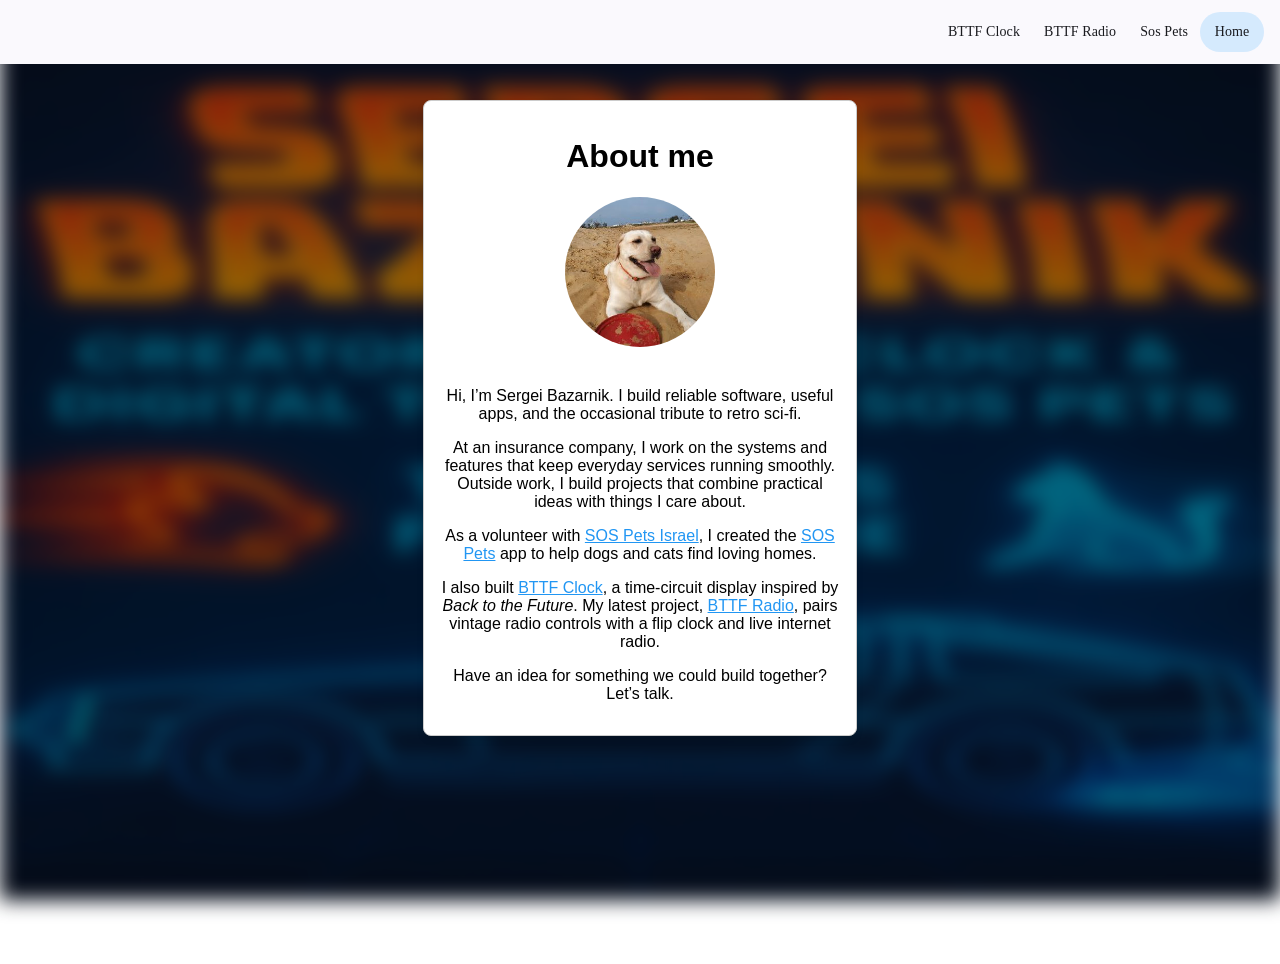
==== commit b76dc310: "Deploy 67a22f6d3b00897acdd4df70baeccff49b734afe" ====
--- a/index.html
+++ b/index.html
@@ -31,5 +31,5 @@
 
 <body class="mat-typography">
   <app-root></app-root>
-<link rel="modulepreload" href="chunk-IHS64O62.js"><script src="polyfills-LC3OKXYN.js" type="module"></script><script src="main-YW5CNM5R.js" type="module"></script></body>
+<link rel="modulepreload" href="chunk-IHS64O62.js"><script src="polyfills-LC3OKXYN.js" type="module"></script><script src="main-GQNWDNDY.js" type="module"></script></body>
 </html>
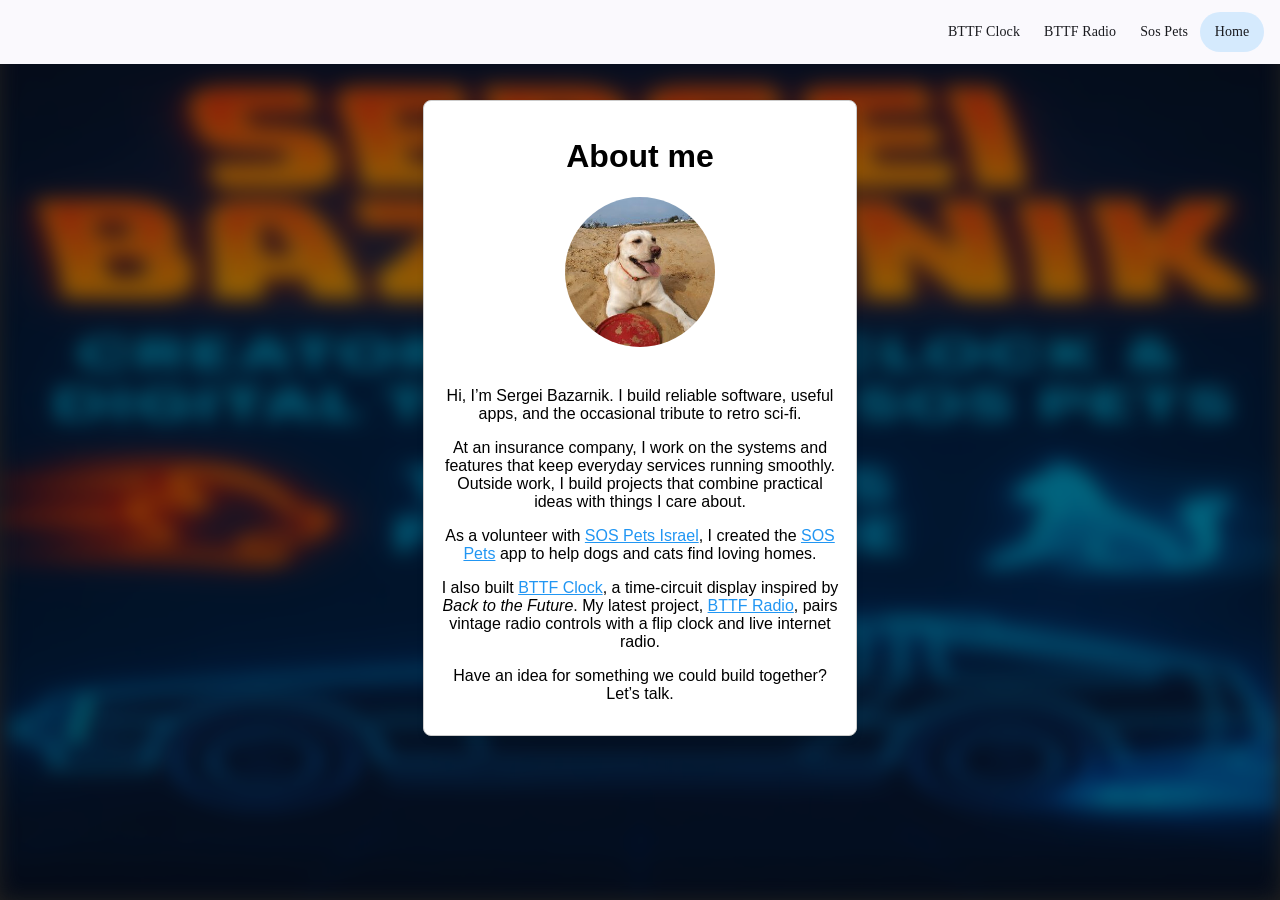
==== commit 4c0a14dd: "Deploy 6c27545398313588cb113f62f3ed9e79d57644f1" ====
--- a/index.html
+++ b/index.html
@@ -31,5 +31,5 @@
 
 <body class="mat-typography">
   <app-root></app-root>
-<link rel="modulepreload" href="chunk-IHS64O62.js"><script src="polyfills-LC3OKXYN.js" type="module"></script><script src="main-GQNWDNDY.js" type="module"></script></body>
+<link rel="modulepreload" href="chunk-DSKVA3MN.js"><script src="polyfills-LC3OKXYN.js" type="module"></script><script src="main-6I7JR6KV.js" type="module"></script></body>
 </html>
